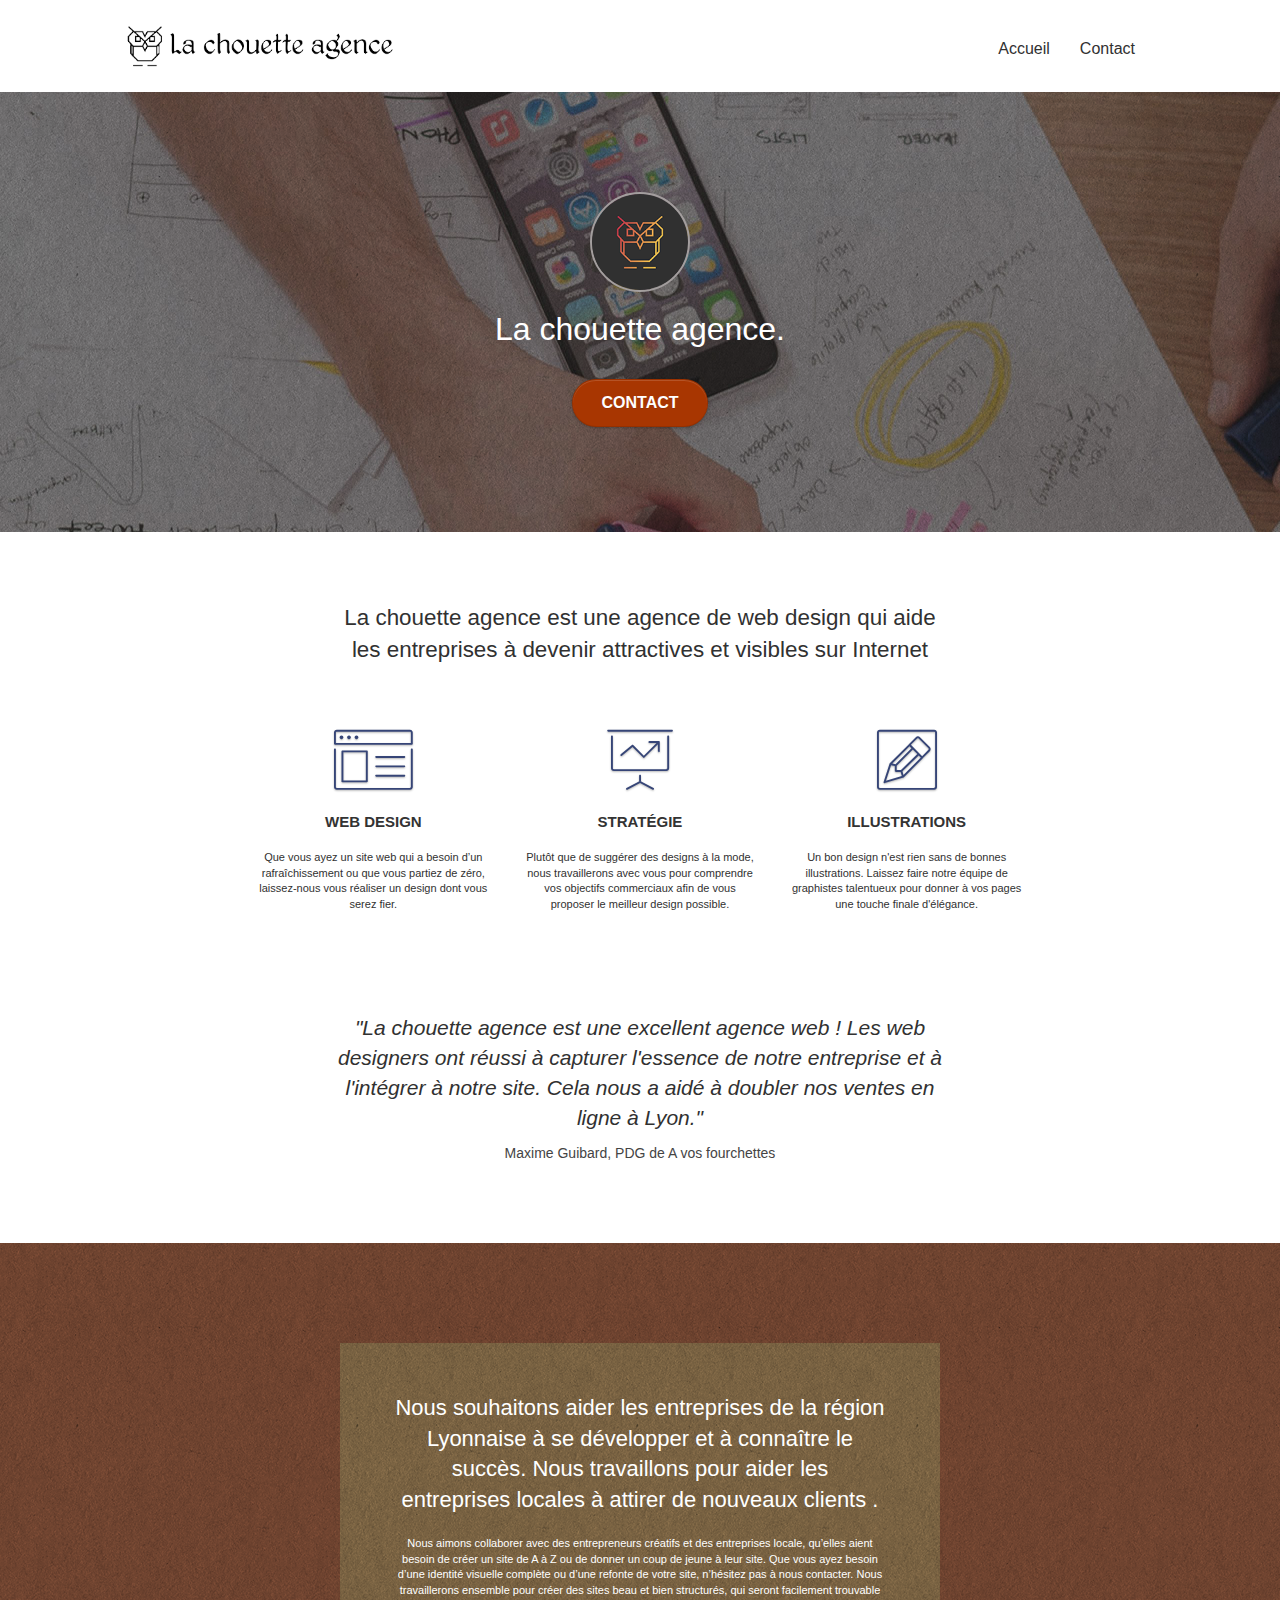
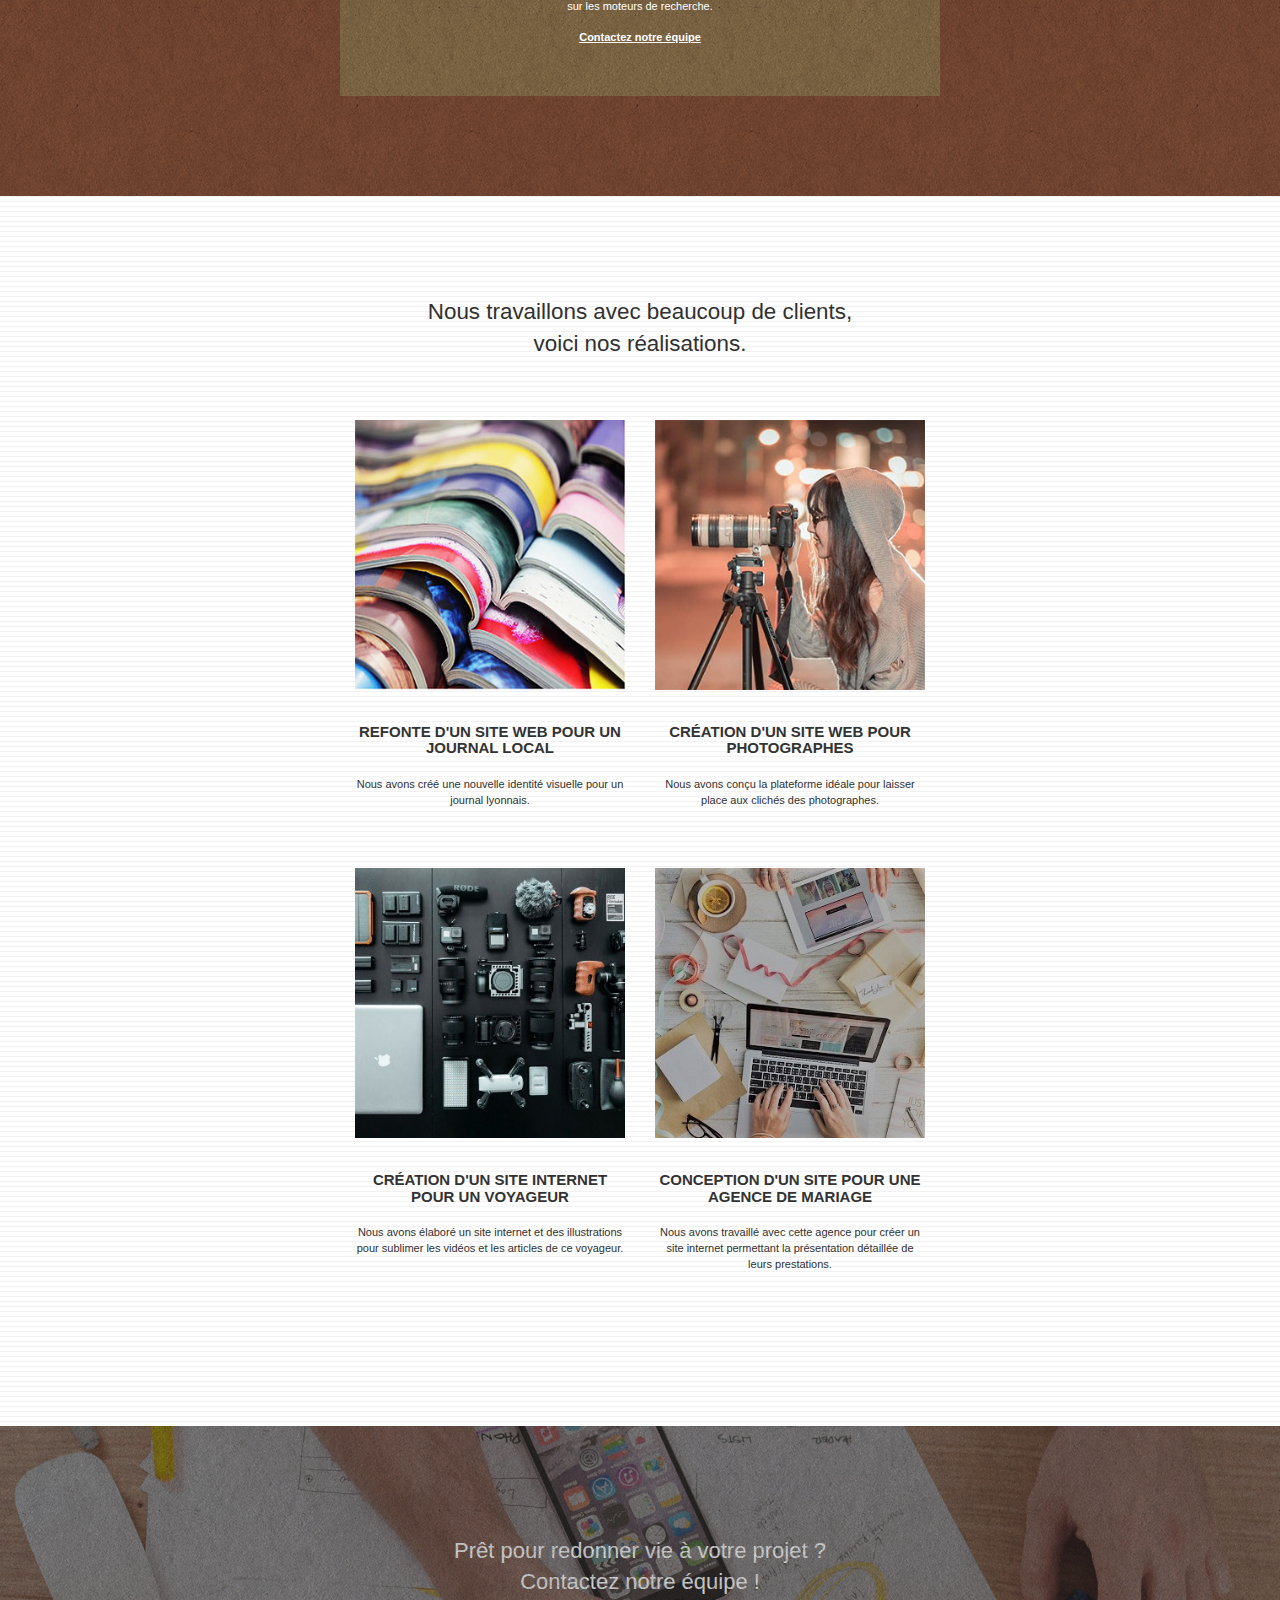
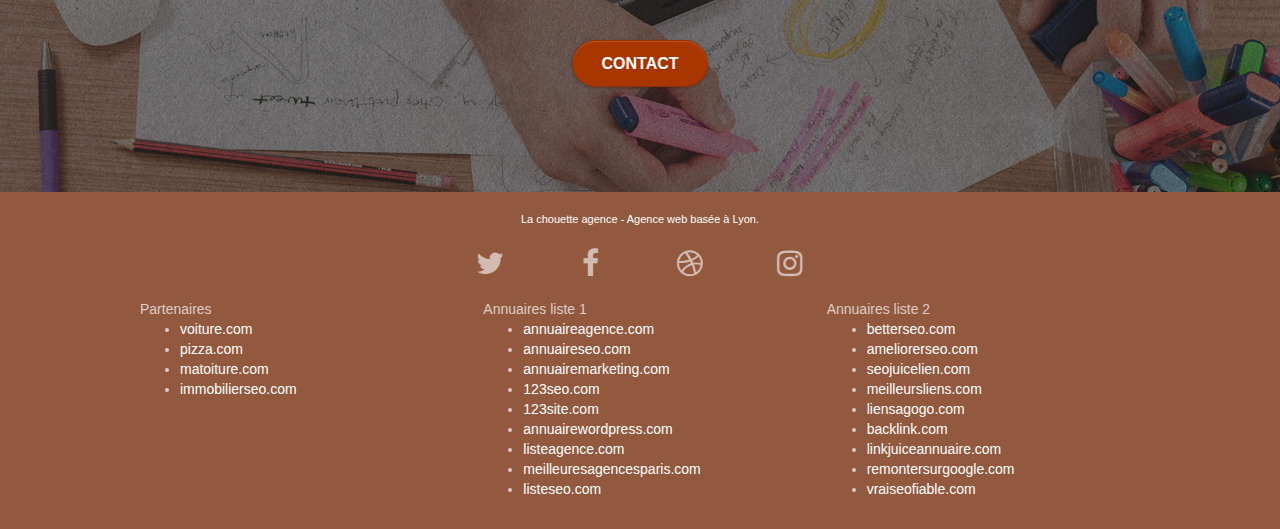
==== index.html @ 43c18632 "modif w3c css" ====
<!doctype html>
<html lang="fr">

<head>
    <meta charset="utf-8">
    <meta name="keywords" content="webdesign Lyon, conception graphique, developpement web, agence web lyon, webdesigner ">
    <meta name="description" content="Bienvenue sur le site de la chouette agence, Entreprise de webdesign basée sur Lyon">
    <meta name="viewport" content="width=device-width, initial-scale=1.0, viewport-fit=cover">
    <meta name="robots" content="index,follow">
    <link rel="shortcut icon" type="image/png" href="favicon.jpg">

    <link rel="stylesheet" type="text/css" href="./css/bootstrap.css">
    <link rel="stylesheet" type="text/css" href="style.css">
    <link rel="stylesheet" type="text/css" href="./css/font-awesome.css">
    <link rel="stylesheet" type="text/css" href="./css/et-line.css">


    <script async src="./js/jquery-2.1.0.min.js"></script>
    <script async src="./js/bootstrap.min.js"></script>
    <script async src="./js/blocs.min.js"></script>
    <script async src="./js/jquery.touchSwipe.min.js" defer></script>
    <script async src="./js/gmaps.min.js"></script>

    <title>La chouette agence</title>


    <!-- Analytics -->

    <!-- Analytics END -->

</head>

<body class="page-container">
    <!-- Principal conteneur -->
    <!-- Header -->
    <header class="bloc bgc-white l-bloc" id="bloc-0">
        <div class="container bloc-sm">
            <nav class="navbar row">
                <div class="navbar-header">
                    <a class="navbar-brand" href="index.html" title="Accueil"><img src="img/la-chouette-agence.png" alt="logo chouette agence web design lyon" /></a>
                    <button id="nav-toggle" type="button" class="ui-navbar-toggle navbar-toggle" data-toggle="collapse" data-target="#navbar-1">
                     <span class="sr-only">Toggle navigation</span>
                     <span class="icon-bar"></span>
                     <span class="icon-bar"></span>
                     <span class="icon-bar"></span>
				    </button>
                </div>
                <div class="collapse navbar-collapse navbar-1 special-dropdown-nav" id="navbar-1">
                    <ul class="site-navigation nav navbar-nav">
                        <li class="nav-item active">
                            <a class="nav-link" href="index.html" title="Accueil">Accueil</a>
                        </li>
                        <li class="nav-item">
                            <a class="nav-link" href="contact.html" title="Contact">Contact</a>
                        </li>
                    </ul>
                </div>
            </nav>
        </div>
    </header>
    <!-- header END -->

    <!-- Section-1-presentation -->
    <section class="bloc bgc-dark-slate-blue bg-banniere d-bloc bg-t-edge bloc-bg-texture texture-paper b-parallax" id="bloc-1-hero">
        <div class="container bloc-lg">
            <div class="row tight-width-whitespace">
                <div class="col-sm-12">
                    <img src="img/logo.png" class="center-block image-resize-mode logo" alt="logo chouette agence web design" />
                    <h1 class="text-center hero-bloc-text tc-white ">
                        La chouette agence.
                    </h1>
                    <div class="text-center">
                        <a href="contact.html" title="Contact" class="btn btn-lg btn-clean btn-rd cta-hero btn-atomic-tangerine" id="cta-hero">Contact</a>
                    </div>
                </div>
            </div>
        </div>
    </section>
    <!-- Section-1-presentation END -->

    <!-- Section-2-services -->
    <section class="bloc bgc-white l-bloc" id="bloc-2-services">
        <div class="container bloc-md">
            <div class="row">
                <div class="col-sm-12 text-center">
                    <p class="section_2_text_1">
                        La chouette agence est une agence de web design qui aide les entreprises à devenir attractives et visibles sur Internet
                    </p>
                </div>
            </div>
            <div class="row voffset-lg med-width-whitespace">
                <div class="col-sm-4">
                    <div class="text-center">
                        <span class="et-icon-browser sm-shadow icon-dark-slate-blue icons icon-lg"></span>
                    </div>
                    <h3 class="mg-md text-center">
                        Web design
                    </h3>
                    <p class="text-center ">
                        Que vous ayez un site web qui a besoin d&rsquo;un rafraîchissement ou que vous partiez de zéro, laissez-nous vous réaliser un design dont vous serez fier.
                    </p>
                </div>
                <div class="col-sm-4">
                    <div class="text-center">
                        <span class="et-icon-presentation sm-shadow icon-dark-slate-blue icons icon-lg"></span>
                    </div>
                    <h3 class="mg-md text-center">
                        Stratégie
                    </h3>
                    <p class="text-center ">
                        Plutôt que de suggérer des designs à la mode, nous travaillerons avec vous pour comprendre vos objectifs commerciaux afin de vous proposer le meilleur design possible.
                    </p>
                </div>
                <div class="col-sm-4">
                    <div class="text-center">
                        <span class="et-icon-edit sm-shadow icon-dark-slate-blue icons icon-lg"></span>
                    </div>
                    <h3 class="mg-md text-center">
                        Illustrations
                    </h3>
                    <p class="text-center ">
                        Un bon design n'est rien sans de bonnes illustrations. Laissez faire notre équipe de graphistes talentueux pour donner à vos pages une touche finale d'élégance.
                    </p>
                </div>
            </div>
            <div class="row voffset-lg voffset">
                <div class="col-xs-12 col-md-8 col-md-offset-2 text-center">
                    <blockquote>
                        <p class="citation">"La chouette agence est une excellent agence web ! Les web designers ont réussi à capturer l'essence de notre entreprise et à l'intégrer à notre site. Cela nous a aidé à doubler nos ventes en ligne à Lyon."</p>
                        <footer class="citation_reference">Maxime Guibard, PDG de A vos fourchettes</footer>
                    </blockquote>

                </div>
            </div>
        </div>
    </section>
    <!-- Section-2-services END -->

    <!-- Section-3-what-i-do -->
    <section class="bloc tc-white bgc-atomic-tangerine bg-presentation d-bloc bloc-bg-texture texture-paper b-parallax" id="bloc-3-what-i-do">
        <div class="container bloc-lg">
            <div class="row tight-width-whitespace black-background">
                <div class="col-sm-12">
                    <h2 class="mg-md text-center tc-white">
                        Nous souhaitons aider les entreprises de la région Lyonnaise à se développer et à connaître le succès. Nous travaillons pour aider les entreprises locales à attirer de nouveaux clients .<br>
                    </h2>
                    <p class="text-center white">
                        Nous aimons collaborer avec des entrepreneurs créatifs et des entreprises locale, qu’elles aient besoin de créer un site de A à Z ou de donner un coup de jeune à leur site. Que vous ayez besoin d’une identité visuelle complète ou d’une refonte de votre
                        site, n’hésitez pas à nous contacter. Nous travaillerons ensemble pour créer des sites beau et bien structurés, qui seront facilement trouvable sur les moteurs de recherche. <br><br>
                        <a class="ltc-white bold-link" href="contact.html" title="Contactez-nous">Contactez notre équipe</a>
                    </p>
                </div>
            </div>
        </div>
    </section>
    <!-- Section-3-what-i-do END -->

    <!-- section-4-portfolio -->
    <section class="bloc bgc-white bg-lines-h2-bg bg-repeat l-bloc" id="bloc-4-portfolio">
        <div class="container bloc-lg">
            <div class="row">
                <div class="col-sm-12 text-center">
                    <p class="title_portfolio">Nous travaillons avec beaucoup de clients,<br> voici nos réalisations.</p>
                </div>
            </div>
            <div class="row tight-width-whitespace portfolio-row">
                <div class="col-sm-6">
                    <a href="index.html" title="Refonte d'un site web" data-lightbox="img/1-optimized.jpg" data-gallery-id="gallery-1" data-caption="Refonte d'un site web pour un journal local" data-frame="snapshot-lb"><img src="img/1-optimized.jpg" class="img-responsive portfolio-thumb" alt="Refonte d'un site web" /></a>
                    <h3 class="mg-md text-center">
                        Refonte d'un site web pour un journal local
                    </h3>
                    <p class="text-center">
                        Nous avons créé une nouvelle identité visuelle pour un journal lyonnais.
                    </p>
                </div>
                <div class="col-sm-6">
                    <a href="index.html" title="Création d'un site web pour photographes" data-lightbox="img/2-optimized.jpg" data-gallery-id="gallery-1" data-caption="Création d'un site web pour photographes" data-frame="snapshot-lb"><img src="img/2-optimized.jpg" class="img-responsive portfolio-thumb" alt="Création d'un site web pour photographes" /></a>
                    <h3 class="mg-md text-center">
                        Création d'un site web pour photographes
                    </h3>
                    <p class="text-center">
                        Nous avons conçu la plateforme idéale pour laisser place aux clichés des photographes.
                    </p>
                </div>
            </div>
            <div class="row tight-width-whitespace portfolio-row">
                <div class="col-sm-6">
                    <a href="index.html" title="Création d'un site web pour voyageurs" data-lightbox="img/3-optimized.jpg" data-gallery-id="gallery-1" data-caption="Création d'un site internet pour un voyageur" data-frame="snapshot-lb"><img src="img/3-optimized.jpg" class="img-responsive portfolio-thumb" alt="Création d'un site web pour voyageur" /></a>
                    <h3 class="mg-md text-center">
                        Création d'un site internet pour un voyageur
                    </h3>
                    <p class="text-center">
                        Nous avons élaboré un site internet et des illustrations pour sublimer les vidéos et les articles de ce voyageur.
                    </p>
                </div>
                <div class="col-sm-6">
                    <a href="index.html" title="Conception d'un site pour une agence de mariage" data-lightbox="img/4-optimized.jpg" data-gallery-id="gallery-1" data-caption="Conception d'un site pour une agence de mariage" data-frame="snapshot-lb"><img src="img/4-optimized.jpg" class="img-responsive portfolio-thumb" alt="Création d'un site web pour agence de mariage" /></a>
                    <h3 class="mg-md text-center">
                        Conception d'un site pour une agence de mariage
                    </h3>
                    <p class="text-center">
                        Nous avons travaillé avec cette agence pour créer un site internet permettant la présentation détaillée de leurs prestations.
                    </p>
                </div>
            </div>
        </div>
    </section>
    <!-- section-4-portfolio END -->

    <!-- Section-5-cta -->
    <section class="bloc bgc-dark-slate-blue bg-banniere d-bloc bloc-bg-texture texture-paper" id="bloc-5-cta">
        <div class="container bloc-lg">
            <div class="row">
                <h2 class="mg-md text-center" id="bottom_text">
                    Prêt pour redonner vie à votre projet ?<br>Contactez notre équipe !
                </h2>
                <div class="col-sm-12 text-center">
                    <a href="contact.html" class="btn btn-atomic-tangerine btn-clean btn-rd btn-lg cta-hero">Contact</a>
                </div>
            </div>
        </div>
    </section>
    <!-- Section-5-cta END -->

    <!-- Footer - bloc-8 -->
    <footer class="bloc bgc-atomic-tangerine d-bloc" id="bloc-8">
        <div class="container bloc-sm">
            <div class="row">
                <div class="col-sm-12">
                    <p class="text-center white">
                        La chouette agence - Agence web basée à Lyon.<br>
                    </p>
                    <div class="row row-no-gutters social social_logo">
                        <div class="col-sm-3">
                            <div class="text-center">
                                <a class="social" href="twitter.fr"><span class="fa fa-twitter icon-md"></span><span class="footer__link--hidden">Twitter link</span></a>
                            </div>
                        </div>
                        <div class="col-sm-3">
                            <div class="text-center">
                                <a class="social" href="facebook.fr"><span class="fa fa-facebook icon-md"></span><span class="footer__link--hidden">Facebook link</span></a>
                            </div>
                        </div>
                        <div class="col-sm-3">
                            <div class="text-center">
                                <a class="social" href="dribbble.fr"><span class="fa fa-dribbble icon-md"></span><span class="footer__link--hidden">Dribbble link</span></a>
                            </div>
                        </div>
                        <div class="col-sm-3">
                            <div class="text-center">
                                <a class="social" href="instagram.fr"><span class="fa fa-instagram icon-md"></span><span class="footer__link--hidden">Instagram link</span></a>
                            </div>
                        </div>
                    </div>
                    <div class="row">
                        <div class="col-sm-4">
                            Partenaires
                            <ul>
                                <li><a href="voiture.com" class="white" title="voiture.com">voiture.com</a></li>
                                <li><a href="pizza.com" class="white" title="pizza.com">pizza.com</a></li>
                                <li><a href="matoiture.com" class="white" title="matoiture.com">matoiture.com</a></li>
                                <li><a href="immobilierseo.com" class="white" title="immobilierseo.com">immobilierseo.com</a></li>
                            </ul>
                        </div>
                        <div class="col-sm-4">
                            Annuaires liste 1
                            <ul>
                                <li><a href="annuaireagence.com" class="white" title="annuaireagence.com">annuaireagence.com</a></li>
                                <li><a href="annuaireseo.com" class="white" title="annuaireseo.com">annuaireseo.com</a></li>
                                <li><a href="annuairemarketing.com" class="white" title="annuairemarketing.com">annuairemarketing.com</a></li>
                                <li><a href="123seoture.com" class="white" title="123seoture.com">123seo.com</a></li>
                                <li><a href="123site.com" class="white" title="123site.com">123site.com</a></li>
                                <li><a href="annuairewordpress.com" class="white" title="annuairewordpress.com">annuairewordpress.com</a></li>
                                <li><a href="listeagence.com" class="white" title="listeagence.com">listeagence.com</a></li>
                                <li><a href="meilleuresagencesparis.com" class="white" title="meilleuresagencesparis.com">meilleuresagencesparis.com</a></li>
                                <li><a href="listeseo.com" class="white" title="listeseo.com">listeseo.com</a></li>
                            </ul>
                        </div>
                        <div class="col-sm-4">
                            Annuaires liste 2
                            <ul>
                                <li><a href="betterseo.com" class="white" title="betterseo.com">betterseo.com</a></li>
                                <li><a href="ameliorerseo.com" class="white" title="ameliorerseo.com">ameliorerseo.com</a></li>
                                <li><a href="seojuicelien.com" class="white" title="seojuicelien.com">seojuicelien.com</a></li>
                                <li><a href="meilleursliens.com" class="white" title="meilleursliens.com">meilleursliens.com</a></li>
                                <li><a href="liensagogo.com" class="white" title="lienagogo.com">liensagogo.com</a></li>
                                <li><a href="backlink.com" class="white" title="backlink.com">backlink.com</a></li>
                                <li><a href="linkjuiceannuaire.com" class="white" title="linkjuiceannuaire.com">linkjuiceannuaire.com</a></li>
                                <li><a href="remontersurgoogle.com" class="white" title="remontersurgoogle.com">remontersurgoogle.com</a></li>
                                <li><a href="vraiseofiable.com" class="white" title="vraiseofiable.com">vraiseofiable.com</a></li>
                            </ul>
                        </div>
                    </div>
                </div>
            </div>
        </div>
    </footer>
    <!-- Footer - bloc-8 END -->


    <!-- Principal conteneur END -->


</body>

</html>
---- style.css ----
body {
    margin: 0;
    padding: 0;
    background: #FFF;
    overflow-x: hidden;
    -webkit-font-smoothing: antialiased;
    -moz-osx-font-smoothing: grayscale;
}

a,
button {
    transition: all .3s ease-in-out;
    outline: none!important;
}

a:hover {
    text-decoration: none;
    cursor: pointer;
}

#page-loading-blocs-notifaction {
    position: fixed;
    top: 0;
    bottom: 0;
    width: 100%;
    z-index: 100000;
    background: #FFFFFF url("img/pageload-spinner.gif") no-repeat center center;
}

.bloc {
    width: 100%;
    clear: both;
    background: 50% 50% no-repeat;
    padding: 0 50px;
    -webkit-background-size: cover;
    -moz-background-size: cover;
    -o-background-size: cover;
    background-size: cover;
    position: relative;
}

.bloc .container {
    padding-left: 0;
    padding-right: 0;
}

.bloc-lg {
    padding: 100px 50px;
}

.bloc-md {
    padding: 50px;
}

.bloc-sm {
    padding: 20px 50px;
}

.bg-center,
.bg-l-edge,
.bg-r-edge,
.bg-t-edge,
.bg-b-edge,
.bg-tl-edge,
.bg-bl-edge,
.bg-tr-edge,
.bg-br-edge,
.bg-repeat {
    -webkit-background-size: auto!important;
    -moz-background-size: auto!important;
    -o-background-size: auto!important;
    background-size: auto!important;
}

.bg-repeat {
    background: repeat;
}

.bg-t-edge {
    background: top no-repeat;
}

.bloc-bg-texture::before {
    content: "";
    background-size: 2px 2px;
    position: absolute;
    top: 0;
    bottom: 0;
    left: 0;
    right: 0;
}

.texture-paper::before {
    background: url("img/texture-paper.png");
    background-size: 280px 280px;
}

.b-parallax {
    background-attachment: fixed;
}

.d-bloc {
    color: rgba(255, 255, 255, .7);
}

.d-bloc button:hover {
    color: rgba(255, 255, 255, .9);
}

.d-bloc .icon-round,
.d-bloc .icon-square,
.d-bloc .icon-rounded,
.d-bloc .icon-semi-rounded-a,
.d-bloc .icon-semi-rounded-b {
    border-color: rgba(255, 255, 255, .9);
}

.d-bloc .divider-h span {
    border-color: rgba(255, 255, 255, .2);
}

.d-bloc .a-btn,
.d-bloc .navbar a,
.d-bloc .navbar-brand,
.d-bloc a .icon-sm,
.d-bloc a .icon-md,
.d-bloc a .icon-lg,
.d-bloc a .icon-xl,
.d-bloc h1 a,
.d-bloc h2 a,
.d-bloc h3 a,
.d-bloc h4 a,
.d-bloc h5 a,
.d-bloc h6 a,
.d-bloc p a {
    color: rgba(255, 255, 255, .6);
}

.d-bloc .a-btn:hover,
.d-bloc .navbar a:hover,
.d-bloc .navbar-brand:hover,
.d-bloc a:hover .icon-sm,
.d-bloc a:hover .icon-md,
.d-bloc a:hover .icon-lg,
.d-bloc a:hover .icon-xl,
.d-bloc h1 a:hover,
.d-bloc h2 a:hover,
.d-bloc h3 a:hover,
.d-bloc h4 a:hover,
.d-bloc h5 a:hover,
.d-bloc h6 a:hover,
.d-bloc p a:hover {
    color: rgba(255, 255, 255, 1);
}

.d-bloc .navbar-toggle .icon-bar {
    background: rgba(255, 255, 255, 1);
}

.d-bloc .btn-wire,
.d-bloc .btn-wire:hover {
    color: rgba(255, 255, 255, 1);
    border-color: rgba(255, 255, 255, 1);
}

.d-bloc .panel {
    color: rgba(0, 0, 0, .5);
}

.d-bloc .panel button:hover {
    color: rgba(0, 0, 0, .7);
}

.d-bloc .panel icon {
    border-color: rgba(0, 0, 0, .7);
}

.d-bloc .panel .divider-h span {
    border-color: rgba(0, 0, 0, .1);
}

.d-bloc .panel .a-btn {
    color: rgba(0, 0, 0, .6);
}

.d-bloc .panel .a-btn:hover {
    color: rgba(0, 0, 0, 1);
}

.d-bloc .panel .btn-wire,
.d-bloc .panel .btn-wire:hover {
    color: rgba(0, 0, 0, .7);
    border-color: rgba(0, 0, 0, .3);
}

.d-bloc .panel,
.l-bloc {
    color: rgba(0, 0, 0, .5);
}

.d-bloc .panel button:hover,
.l-bloc button:hover {
    color: rgba(0, 0, 0, .7);
}

.l-bloc .icon-round,
.l-bloc .icon-square,
.l-bloc .icon-rounded,
.l-bloc .icon-semi-rounded-a,
.l-bloc .icon-semi-rounded-b {
    border-color: rgba(0, 0, 0, .7);
}

.d-bloc .panel .divider-h span,
.l-bloc .divider-h span {
    border-color: rgba(0, 0, 0, .1);
}

.d-bloc .panel .a-btn,
.l-bloc .a-btn,
.l-bloc .navbar a,
.l-bloc .navbar-brand,
.l-bloc a .icon-sm,
.l-bloc a .icon-md,
.l-bloc a .icon-lg,
.l-bloc a .icon-xl,
.l-bloc h1 a,
.l-bloc h2 a,
.l-bloc h3 a,
.l-bloc h4 a,
.l-bloc h5 a,
.l-bloc h6 a,
.l-bloc p a {
    color: rgba(0, 0, 0, .6);
}

.d-bloc .panel .a-btn:hover,
.l-bloc .a-btn:hover,
.l-bloc .navbar a:hover,
.l-bloc .navbar-brand:hover,
.l-bloc a:hover .icon-sm,
.l-bloc a:hover .icon-md,
.l-bloc a:hover .icon-lg,
.l-bloc a:hover .icon-xl,
.l-bloc h1 a:hover,
.l-bloc h2 a:hover,
.l-bloc h3 a:hover,
.l-bloc h4 a:hover,
.l-bloc h5 a:hover,
.l-bloc h6 a:hover,
.l-bloc p a:hover {
    color: rgba(0, 0, 0, 1);
}

.l-bloc .navbar-toggle .icon-bar {
    color: rgba(0, 0, 0, .6);
}

.d-bloc .panel .btn-wire,
.d-bloc .panel .btn-wire:hover,
.l-bloc .btn-wire,
.l-bloc .btn-wire:hover {
    color: rgba(0, 0, 0, .7);
    border-color: rgba(0, 0, 0, .3);
}

.voffset {
    margin-top: 30px;
}

.voffset-lg {
    margin-top: 80px;
}

.row-no-gutters {
    margin-right: 0;
    margin-left: 0;
}

.row.row-no-gutters>[class^="col-"],
.row.row-no-gutters>[class*=" col-"] {
    padding-right: 0;
    padding-left: 0;
}

#bloc-1-hero h1 {
    font-size: 32px;
}

.navbar {
    margin-bottom: 0;
    z-index: 1;
}

.navbar-brand {
    height: auto;
    padding: 0;
    font-size: 25px;
    font-weight: normal;
    font-weight: 600;
    line-height: 44px;
}

.navbar-brand img {
    max-height: 200px;
    margin: 0 5px 0 0;
    display: inline;
}

.navbar-brand img[src$=svg] {
    min-width: 100px;
}

.nav-center .navbar-brand img {
    margin: 0;
}

.navbar .nav {
    padding-top: 2px;
    margin-right: -16px;
    float: right;
    z-index: 1;
}

.nav>li {
    float: left;
    margin-top: 4px;
    font-size: 16px;
}

.navbar-nav .open .dropdown-menu>li>a {
    text-align: inherit;
}

.nav>li a:hover,
.nav>li a:focus {
    background: transparent;
}

.navbar-toggle {
    margin: 10px 10px 0 0;
    border: 0px;
}

.navbar-toggle:hover {
    background: transparent!important;
}

.navbar-toggle .icon-bar {
    background-color: rgba(0, 0, 0, .5);
    width: 26px;
}

.nav-invert .navbar .nav {
    float: left;
}

.nav-invert .navbar-header,
.nav-invert .navbar-brand {
    float: right;
    position: relative;
    z-index: 2;
}

@media (min-width: 768px) {
    .site-navigation {
        position: absolute;
        top: 50%;
        right: 20px;
        transform: translate(0, -50%);
        -webkit-transform: translateY(-50%);
    }
    .nav>li .dropdown-menu a,
    .nav>li .dropdown-menu a:hover {
        color: #484848;
    }
    .nav-invert .site-navigation {
        left: 0;
        right: 0;
    }
    .nav-center {
        text-align: center;
    }
    .nav-center .navbar-header {
        width: 100%;
    }
    .nav-center .navbar-header,
    .nav-center .navbar-brand,
    .nav-center .nav>li {
        float: none;
        display: inline-block;
    }
    .nav-center .site-navigation {
        position: relative;
        width: 100%;
        right: 0;
        margin-right: 0px;
        margin-top: 20px;
    }
    .nav-center.mini-nav .navbar-toggle {
        float: none;
        margin: 10px auto 0;
    }
}

.nav>li>.dropdown a {
    background: none!important;
    display: block;
    padding: 14px 15px;
}

nav .caret {
    margin: 0 5px;
}

.dropdown-menu .dropdown-menu {
    top: -8px;
    left: 100%;
}

.dropdown-menu .dropmenu-flow-right {
    top: 100%;
    left: 0;
    margin-left: -1px;
    border-top-left-radius: 0;
    border-top-right-radius: 0;
}

.dropdown-menu .dropdown span {
    border: 4px solid black;
    border-top-color: transparent;
    border-right-color: transparent;
    border-bottom-color: transparent;
    margin: 6px -5px 0 0!important;
    float: right;
}

.mg-md {
    margin-top: 10px;
    margin-bottom: 20px;
}

.mg-lg {
    margin-top: 10px;
    margin-bottom: 40px;
}

.btn {
    margin: 0 5px 5px 0;
}

.btn.pull-right {
    margin: 0 0 5px 5px;
}

.btn-d,
.btn-d:hover,
.btn-d:focus {
    color: #FFF;
    background: rgba(0, 0, 0, .3);
}

button {
    outline: none!important;
}

.btn-rd {
    border-radius: 40px;
}

.btn-clean {
    border: 1px solid rgba(0, 0, 0, .08);
    border-bottom-color: rgba(0, 0, 0, .1);
    text-shadow: 0 1px 0 rgba(0, 0, 1, .1);
    box-shadow: 0 1px 3px rgba(0, 0, 1, .25), inset 0 1px 0 0 rgba(255, 255, 255, .15);
}

.icon-md {
    font-size: 30px!important;
}

.icon-lg {
    font-size: 60px!important;
}

.sm-shadow {
    text-shadow: 0 1px 2px rgba(0, 0, 0, .3);
}

.panel-sq,
.panel-sq .panel-heading,
.panel-sq .panel-footer {
    border-radius: 0;
}

.panel-rd {
    border-radius: 30px;
}

.panel-rd .panel-heading {
    border-radius: 29px 29px 0 0;
}

.panel-rd .panel-footer {
    border-radius: 0 0 29px 29px;
}

.form-control {
    border-color: rgba(0, 0, 0, .1);
    box-shadow: none;
}

.scrollToTop {
    width: 40px;
    height: 40px;
    position: fixed;
    bottom: 20px;
    right: 20px;
    opacity: 0;
    z-index: 500;
    transition: all .3s ease-in-out;
}

.scrollToTop span {
    margin-top: 6px;
}

.showScrollTop {
    font-size: 14px;
    opacity: 1;
}

a[data-lightbox] {
    position: relative;
    display: flex;
    justify-content: center;
    align-items: center;
    text-align: center;
}

a[data-lightbox]:hover::before {
    content: "+";
    font-family: "HelveticaNeue-Light", "Helvetica Neue Light", "Helvetica Neue", Helvetica, Arial;
    font-size: 32px;
    width: 50px;
    height: 50px;
    margin-left: -25px;
    border-radius: 50%;
    background: rgba(0, 0, 0, .6);
    color: #FFF;
    font-weight: 100;
    z-index: 1;
    position: absolute;
    top: 50%;
    transform: translateY(-50%);
    -webkit-transform: translateY(-50%);
}

a[data-lightbox]:hover img {
    opacity: 0.6;
    -webkit-animation-fill-mode: none;
    animation-fill-mode: none;
}

#lightbox-modal {
    display: flex;
    align-items: center;
}

#lightbox-modal .modal-dialog {
    width: 90%;
    max-width: 900px;
    margin: 0 auto 0;
}

#lightbox-modal .modal-dialog img {
    max-height: 90vh;
    margin: 0 auto;
}

.lightbox-caption {
    padding: 20px;
    color: #FFF;
    background: rgba(0, 0, 0, .5);
    position: absolute;
    left: 15px;
    right: 15px;
    bottom: 5px;
}

.close-lightbox {
    color: #FFF;
    font-size: 30px;
    position: absolute;
    top: 20px;
    right: 20px;
    z-index: 20;
    background: rgba(0, 0, 0, .5);
    border: none;
    line-height: 30px;
    padding: 0 9px 5px;
    opacity: 0.3;
}

.close-lightbox:hover,
.next-lightbox:hover,
.prev-lightbox:hover {
    opacity: 1.0;
    color: #FFF;
}

.next-lightbox,
.prev-lightbox {
    font-size: 20px;
    color: rgba(255, 255, 255, .9);
    background: rgba(0, 0, 0, .5);
    transition: all .2s ease-in-out;
    position: absolute;
    top: 45%;
    z-index: 1;
    opacity: 0.4;
}

.next-lightbox {
    padding: 6px 8px 1px 13px;
    right: 25px;
}

.prev-lightbox {
    padding: 6px 13px 1px 10px;
    left: 25px;
}

.snapshot-lb .modal-body {
    padding-bottom: 45px;
}

.snapshot-lb .lightbox-caption {
    padding: 0;
    color: rgba(0, 0, 0, .5);
    background: none;
}

h1,
h2,
h3,
h4,
h5,
h6,
p,
label,
.btn,
a {
    font-family: "helvetica";
    font-weight: 400;
    color: #313131!important;
}

.container {
    max-width: 1000px;
}

.hero-bloc-text {
    font-size: 38px;
}

.hero-bloc-text-sub {
    font-size: 36px;
}

.statement-bloc-text {
    line-height: 26px;
    font-style: italic;
    font-size: 20px;
    text-align: center;
    font-weight: lighter;
    max-width: 520px;
    margin: auto auto auto auto;
}

p {
    font-size: 11px;
}

.tight-width-whitespace {
    max-width: 600px;
    margin: auto auto auto auto;
}

.h1 {
    font-size: 20px;
    font-family: "Open Sans";
}

.cta-hero {
    margin-top: 22px;
    margin-right: 0;
    /*SEO Add*/
    color: #FFFFFF!important;
    text-transform: uppercase;
    padding: 12px 28px 12px 28px;
    font-size: 16px;
    font-weight: 700;
}

.social {
    max-width: 400px;
    margin: auto auto auto auto;
}

h2 {
    font-size: 22px;
    line-height: 1.4em;
}

h3 {
    font-size: 15px;
    text-transform: uppercase;
    font-weight: 700;
    color: #333333!important;
}

.med-width-whitespace {
    max-width: 800px;
    margin: auto auto auto auto;
    box-shadow: 0px 0px 0px #000000;
}

h1 {
    color: #333333!important;
}

h4 {
    color: #333333!important;
}

.icons {
    margin-bottom: 14px;
    margin-top: 24px;
}

.white {
    color: #FFFFFF!important;
}

.portfolio-thumb {
    margin-bottom: 24px;
}

.portfolio-row {
    margin-bottom: 44px;
    margin-top: 50px;
}

.avatar {
    box-shadow: 0px 4px 9px rgba(0, 0, 0, 0.3);
}

.black-background {
    background-color: rgba(165, 147, 99, 0.7);
    padding: 40px 40px 40px 40px;
}

.bold-link {
    font-weight: 900;
    text-decoration: underline!important;
}

.bgc-white {
    background-color: #FFFFFF;
}

.bgc-dark-slate-blue {
    background-color: #364577;
}

.bgc-atomic-tangerine {
    background-color: rgb(146, 89, 63);
}

.tc-white {
    color: #FFFFFF!important;
}

.btn-atomic-tangerine {
    background: #a83601;
    color: #FFFFFF!important;
}

.btn-atomic-tangerine:hover {
    background: #581c00!important;
    color: #FFFFFF!important;
}

.ltc-white {
    color: #FFFFFF!important;
}

.ltc-white:hover {
    color: #cccccc!important;
}

.ltc-atomic-tangerine {
    color: #F3976C!important;
}

.ltc-atomic-tangerine:hover {
    color: #9b6044!important;
}

.icon-dark-slate-blue {
    color: #364577!important;
    border-color: #364577!important;
}

.bg-dots-bg {
    background-image: url("img/dots-bg.png");
}

.bg-lines-h2-bg {
    background-image: url("img/lines-h2-bg.png");
}

.bg-banniere {
    background-image: url("img/la-chouette-agence-banniere-optimized.jpg");
}

.bg-presentation {
    background-image: url("img/image-de-presentation-optimized.jpg");
}

@media (max-width: 1024px) {
    .bloc {
        padding-left: 20px;
        padding-right: 20px;
    }
    .bloc.full-width-bloc,
    .bloc-tile-2.full-width-bloc .container,
    .bloc-tile-3.full-width-bloc .container,
    .bloc-tile-4.full-width-bloc .container {
        padding-left: 0;
        padding-right: 0;
    }
}

@media (max-width: 992px) and (min-width: 768px) {
    .navbar .nav {
        max-width: 80%
    }
    .nav-center.navbar .nav {
        max-width: 100%
    }
}

@media only screen and (min-device-width: 768px) and (max-device-width: 1024px) and (orientation: landscape) {
    .b-parallax {
        background-attachment: scroll;
    }
}

@media only screen and (min-device-width: 1024px) and (max-device-width: 1366px) and (-webkit-min-device-pixel-ratio: 1.5) {
    .b-parallax {
        background-attachment: scroll;
    }
}

@media (max-width: 991px) {
    .container {
        width: 100%;
    }
    .b-parallax {
        background-attachment: scroll;
    }
    .page-container,
    #hero-bloc {
        overflow-x: hidden;
        position: relative;
    }
    .bloc {
        padding-left: constant(safe-area-inset-left);
        padding-right: constant(safe-area-inset-right);
    }
    .bloc-group,
    .bloc-group .bloc {
        display: block;
        width: 100%;
    }
    .bloc-fill-screen .fill-bloc-top-edge,
    .bloc-fill-screen .fill-bloc-bottom-edge {
        padding: 0 20px;
        padding-left: constant(safe-area-inset-left);
        padding-right: constant(safe-area-inset-right);
    }
}

@media (max-width: 767px) {
    .page-container {
        overflow-x: hidden;
        position: relative;
    }
    h1,
    h2,
    h3,
    h4,
    h5,
    h6,
    p,
    #disqus_thread {
        padding-left: 10px!important;
        padding-right: 10px!important;
    }
    .b-parallax {
        background-attachment: scroll;
    }
    .navbar .nav {
        padding-top: 0;
        border-top: 1px solid rgba(0, 0, 0, .2);
        float: none!important;
    }
    .navbar.row {
        margin-left: 0;
        margin-right: 0;
    }
    .site-navigation {
        position: inherit;
        transform: none;
        -webkit-transform: none;
        -ms-transform: none;
    }
    .nav>li {
        margin-top: 0;
        border-bottom: 1px solid rgba(0, 0, 0, .1);
        background: rgba(0, 0, 0, .05);
        text-align: left;
        padding-left: 15px;
        width: 100%;
    }
    .nav>li:hover {
        background: rgba(0, 0, 0, .08);
    }
    .dropdown .dropdown a .caret {
        float: none;
        margin: 5px 0 0 10px!important;
        border: 4px solid black;
        border-bottom-color: transparent;
        border-right-color: transparent;
        border-left-color: transparent;
    }
    #hero-bloc .navbar .nav {
        background: rgba(0, 0, 0, .8);
    }
    #hero-bloc .navbar .nav a {
        color: rgba(255, 255, 255, .6);
    }
    .hero {
        padding: 50px 0;
    }
    .hero-nav {
        left: -1px;
        right: -1px;
    }
    .navbar-collapse {
        padding: 0;
        overflow-x: hidden;
        -webkit-box-shadow: none;
        box-shadow: none;
    }
    .navbar-brand img {
        max-height: 40px;
        width: auto;
    }
    .nav-invert .navbar-header {
        float: none;
        width: 100%;
    }
    .nav-invert .navbar-toggle {
        float: left;
        margin-left: 10px;
    }
    .bloc {
        padding-left: 0;
        padding-right: 0;
    }
    .bloc-xxl,
    .bloc-xl,
    .bloc-lg {
        padding: 40px 0;
    }
    .bloc-sm,
    .bloc-md {
        padding-left: 0;
        padding-right: 0;
    }
    .bloc-tile-2 .container,
    .bloc-tile-3 .container,
    .bloc-tile-4 .container,
    .bloc-fill-screen .fill-bloc-top-edge,
    .bloc-fill-screen .fill-bloc-bottom-edge {
        padding-left: 0;
        padding-right: 0;
    }
    .a-block {
        padding: 0 10px;
    }
    .btn-dwn {
        display: none;
    }
    .voffset {
        margin-top: 5px;
    }
    .voffset-md {
        margin-top: 20px;
    }
    .voffset-lg {
        margin-top: 30px;
    }
    form {
        padding: 5px;
    }
    .close-lightbox {
        display: inline-block;
    }
    .blocsapp-device-iphone5 {
        background-size: 216px 425px;
        padding-top: 60px;
        width: 216px;
        height: 425px;
    }
    .blocsapp-device-iphone5 img {
        width: 180px;
        height: 320px;
    }
}

@media (max-width: 400px) {
    .bloc {
        padding-left: 0;
        padding-right: 0;
    }
}

@media (max-width: 767px) {
    .bloc-mob-center-text {
        text-align: center;
    }
}


/*Style add after SEO Check*/

img {
    height: 100%;
    margin: 0;
}

.keywords {
    color: #cccccc;
    font-size: 1px;
}

.navbar-brand {
    height: 50px;
}

.logo {
    width: 100px;
    height: 100%;
    border: 2px solid rgb(163, 158, 158);
    border-radius: 50%;
}

.section_2_text_1 {
    font-size: 1.6em;
    max-width: 613px;
    margin: auto;
    margin-bottom: 40px;
    margin-top: 20px;
}

blockquote {
    padding: 10px;
    border: none;
}

.citation {
    font-size: 1.2em;
    font-style: italic;
}

.citation_reference::before {
    content: "";
}

.title_portfolio {
    font-size: 1.6em;
}

#bottom_text {
    color: rgb(253, 253, 253) !important;
}

.social_logo {
    margin-top: 20px;
    margin-bottom: 20px;
}

.footer__link--hidden {
    display: none;
}
---- css/et-line.css ----
@font-face {
    font-family: et-line;
    src: url(../fonts/et-line.eot);
    src: url(../fonts/et-line.eot?#iefix) format('embedded-opentype'), url(../fonts/et-line.woff) format('woff'), url(../fonts/et-line.ttf) format('truetype'), url(../fonts/et-line.svg#et-line) format('svg');
    font-weight: 400;
    font-style: normal
}

.et-icon-adjustments,
.et-icon-alarmclock,
.et-icon-anchor,
.et-icon-aperture,
.et-icon-attachment,
.et-icon-bargraph,
.et-icon-basket,
.et-icon-beaker,
.et-icon-bike,
.et-icon-book-open,
.et-icon-briefcase,
.et-icon-browser,
.et-icon-calendar,
.et-icon-camera,
.et-icon-caution,
.et-icon-chat,
.et-icon-circle-compass,
.et-icon-clipboard,
.et-icon-clock,
.et-icon-cloud,
.et-icon-compass,
.et-icon-desktop,
.et-icon-dial,
.et-icon-document,
.et-icon-documents,
.et-icon-download,
.et-icon-dribbble,
.et-icon-edit,
.et-icon-envelope,
.et-icon-expand,
.et-icon-facebook,
.et-icon-flag,
.et-icon-focus,
.et-icon-gears,
.et-icon-genius,
.et-icon-gift,
.et-icon-global,
.et-icon-globe,
.et-icon-googleplus,
.et-icon-grid,
.et-icon-happy,
.et-icon-hazardous,
.et-icon-heart,
.et-icon-hotairballoon,
.et-icon-hourglass,
.et-icon-key,
.et-icon-laptop,
.et-icon-layers,
.et-icon-lifesaver,
.et-icon-lightbulb,
.et-icon-linegraph,
.et-icon-linkedin,
.et-icon-lock,
.et-icon-magnifying-glass,
.et-icon-map,
.et-icon-map-pin,
.et-icon-megaphone,
.et-icon-mic,
.et-icon-mobile,
.et-icon-newspaper,
.et-icon-notebook,
.et-icon-paintbrush,
.et-icon-paperclip,
.et-icon-pencil,
.et-icon-phone,
.et-icon-picture,
.et-icon-pictures,
.et-icon-piechart,
.et-icon-presentation,
.et-icon-pricetags,
.et-icon-printer,
.et-icon-profile-female,
.et-icon-profile-male,
.et-icon-puzzle,
.et-icon-quote,
.et-icon-recycle,
.et-icon-refresh,
.et-icon-ribbon,
.et-icon-rss,
.et-icon-sad,
.et-icon-scissors,
.et-icon-scope,
.et-icon-search,
.et-icon-shield,
.et-icon-speedometer,
.et-icon-strategy,
.et-icon-streetsign,
.et-icon-tablet,
.et-icon-target,
.et-icon-telescope,
.et-icon-toolbox,
.et-icon-tools,
.et-icon-tools-2,
.et-icon-trophy,
.et-icon-tumblr,
.et-icon-twitter,
.et-icon-upload,
.et-icon-video,
.et-icon-wallet,
.et-icon-wine {
    font-family: et-line;
    speak: none;
    font-style: normal;
    font-weight: 400;
    font-variant: normal;
    text-transform: none;
    line-height: 1;
    -webkit-font-smoothing: antialiased;
    -moz-osx-font-smoothing: grayscale;
    display: inline-block
}

.et-icon-mobile:before {
    content: "\e000"
}

.et-icon-laptop:before {
    content: "\e001"
}

.et-icon-desktop:before {
    content: "\e002"
}

.et-icon-tablet:before {
    content: "\e003"
}

.et-icon-phone:before {
    content: "\e004"
}

.et-icon-document:before {
    content: "\e005"
}

.et-icon-documents:before {
    content: "\e006"
}

.et-icon-search:before {
    content: "\e007"
}

.et-icon-clipboard:before {
    content: "\e008"
}

.et-icon-newspaper:before {
    content: "\e009"
}

.et-icon-notebook:before {
    content: "\e00a"
}

.et-icon-book-open:before {
    content: "\e00b"
}

.et-icon-browser:before {
    content: "\e00c"
}

.et-icon-calendar:before {
    content: "\e00d"
}

.et-icon-presentation:before {
    content: "\e00e"
}

.et-icon-picture:before {
    content: "\e00f"
}

.et-icon-pictures:before {
    content: "\e010"
}

.et-icon-video:before {
    content: "\e011"
}

.et-icon-camera:before {
    content: "\e012"
}

.et-icon-printer:before {
    content: "\e013"
}

.et-icon-toolbox:before {
    content: "\e014"
}

.et-icon-briefcase:before {
    content: "\e015"
}

.et-icon-wallet:before {
    content: "\e016"
}

.et-icon-gift:before {
    content: "\e017"
}

.et-icon-bargraph:before {
    content: "\e018"
}

.et-icon-grid:before {
    content: "\e019"
}

.et-icon-expand:before {
    content: "\e01a"
}

.et-icon-focus:before {
    content: "\e01b"
}

.et-icon-edit:before {
    content: "\e01c"
}

.et-icon-adjustments:before {
    content: "\e01d"
}

.et-icon-ribbon:before {
    content: "\e01e"
}

.et-icon-hourglass:before {
    content: "\e01f"
}

.et-icon-lock:before {
    content: "\e020"
}

.et-icon-megaphone:before {
    content: "\e021"
}

.et-icon-shield:before {
    content: "\e022"
}

.et-icon-trophy:before {
    content: "\e023"
}

.et-icon-flag:before {
    content: "\e024"
}

.et-icon-map:before {
    content: "\e025"
}

.et-icon-puzzle:before {
    content: "\e026"
}

.et-icon-basket:before {
    content: "\e027"
}

.et-icon-envelope:before {
    content: "\e028"
}

.et-icon-streetsign:before {
    content: "\e029"
}

.et-icon-telescope:before {
    content: "\e02a"
}

.et-icon-gears:before {
    content: "\e02b"
}

.et-icon-key:before {
    content: "\e02c"
}

.et-icon-paperclip:before {
    content: "\e02d"
}

.et-icon-attachment:before {
    content: "\e02e"
}

.et-icon-pricetags:before {
    content: "\e02f"
}

.et-icon-lightbulb:before {
    content: "\e030"
}

.et-icon-layers:before {
    content: "\e031"
}

.et-icon-pencil:before {
    content: "\e032"
}

.et-icon-tools:before {
    content: "\e033"
}

.et-icon-tools-2:before {
    content: "\e034"
}

.et-icon-scissors:before {
    content: "\e035"
}

.et-icon-paintbrush:before {
    content: "\e036"
}

.et-icon-magnifying-glass:before {
    content: "\e037"
}

.et-icon-circle-compass:before {
    content: "\e038"
}

.et-icon-linegraph:before {
    content: "\e039"
}

.et-icon-mic:before {
    content: "\e03a"
}

.et-icon-strategy:before {
    content: "\e03b"
}

.et-icon-beaker:before {
    content: "\e03c"
}

.et-icon-caution:before {
    content: "\e03d"
}

.et-icon-recycle:before {
    content: "\e03e"
}

.et-icon-anchor:before {
    content: "\e03f"
}

.et-icon-profile-male:before {
    content: "\e040"
}

.et-icon-profile-female:before {
    content: "\e041"
}

.et-icon-bike:before {
    content: "\e042"
}

.et-icon-wine:before {
    content: "\e043"
}

.et-icon-hotairballoon:before {
    content: "\e044"
}

.et-icon-globe:before {
    content: "\e045"
}

.et-icon-genius:before {
    content: "\e046"
}

.et-icon-map-pin:before {
    content: "\e047"
}

.et-icon-dial:before {
    content: "\e048"
}

.et-icon-chat:before {
    content: "\e049"
}

.et-icon-heart:before {
    content: "\e04a"
}

.et-icon-cloud:before {
    content: "\e04b"
}

.et-icon-upload:before {
    content: "\e04c"
}

.et-icon-download:before {
    content: "\e04d"
}

.et-icon-target:before {
    content: "\e04e"
}

.et-icon-hazardous:before {
    content: "\e04f"
}

.et-icon-piechart:before {
    content: "\e050"
}

.et-icon-speedometer:before {
    content: "\e051"
}

.et-icon-global:before {
    content: "\e052"
}

.et-icon-compass:before {
    content: "\e053"
}

.et-icon-lifesaver:before {
    content: "\e054"
}

.et-icon-clock:before {
    content: "\e055"
}

.et-icon-aperture:before {
    content: "\e056"
}

.et-icon-quote:before {
    content: "\e057"
}

.et-icon-scope:before {
    content: "\e058"
}

.et-icon-alarmclock:before {
    content: "\e059"
}

.et-icon-refresh:before {
    content: "\e05a"
}

.et-icon-happy:before {
    content: "\e05b"
}

.et-icon-sad:before {
    content: "\e05c"
}

.et-icon-facebook:before {
    content: "\e05d"
}

.et-icon-twitter:before {
    content: "\e05e"
}

.et-icon-googleplus:before {
    content: "\e05f"
}

.et-icon-rss:before {
    content: "\e060"
}

.et-icon-tumblr:before {
    content: "\e061"
}

.et-icon-linkedin:before {
    content: "\e062"
}

.et-icon-dribbble:before {
    content: "\e063"
}
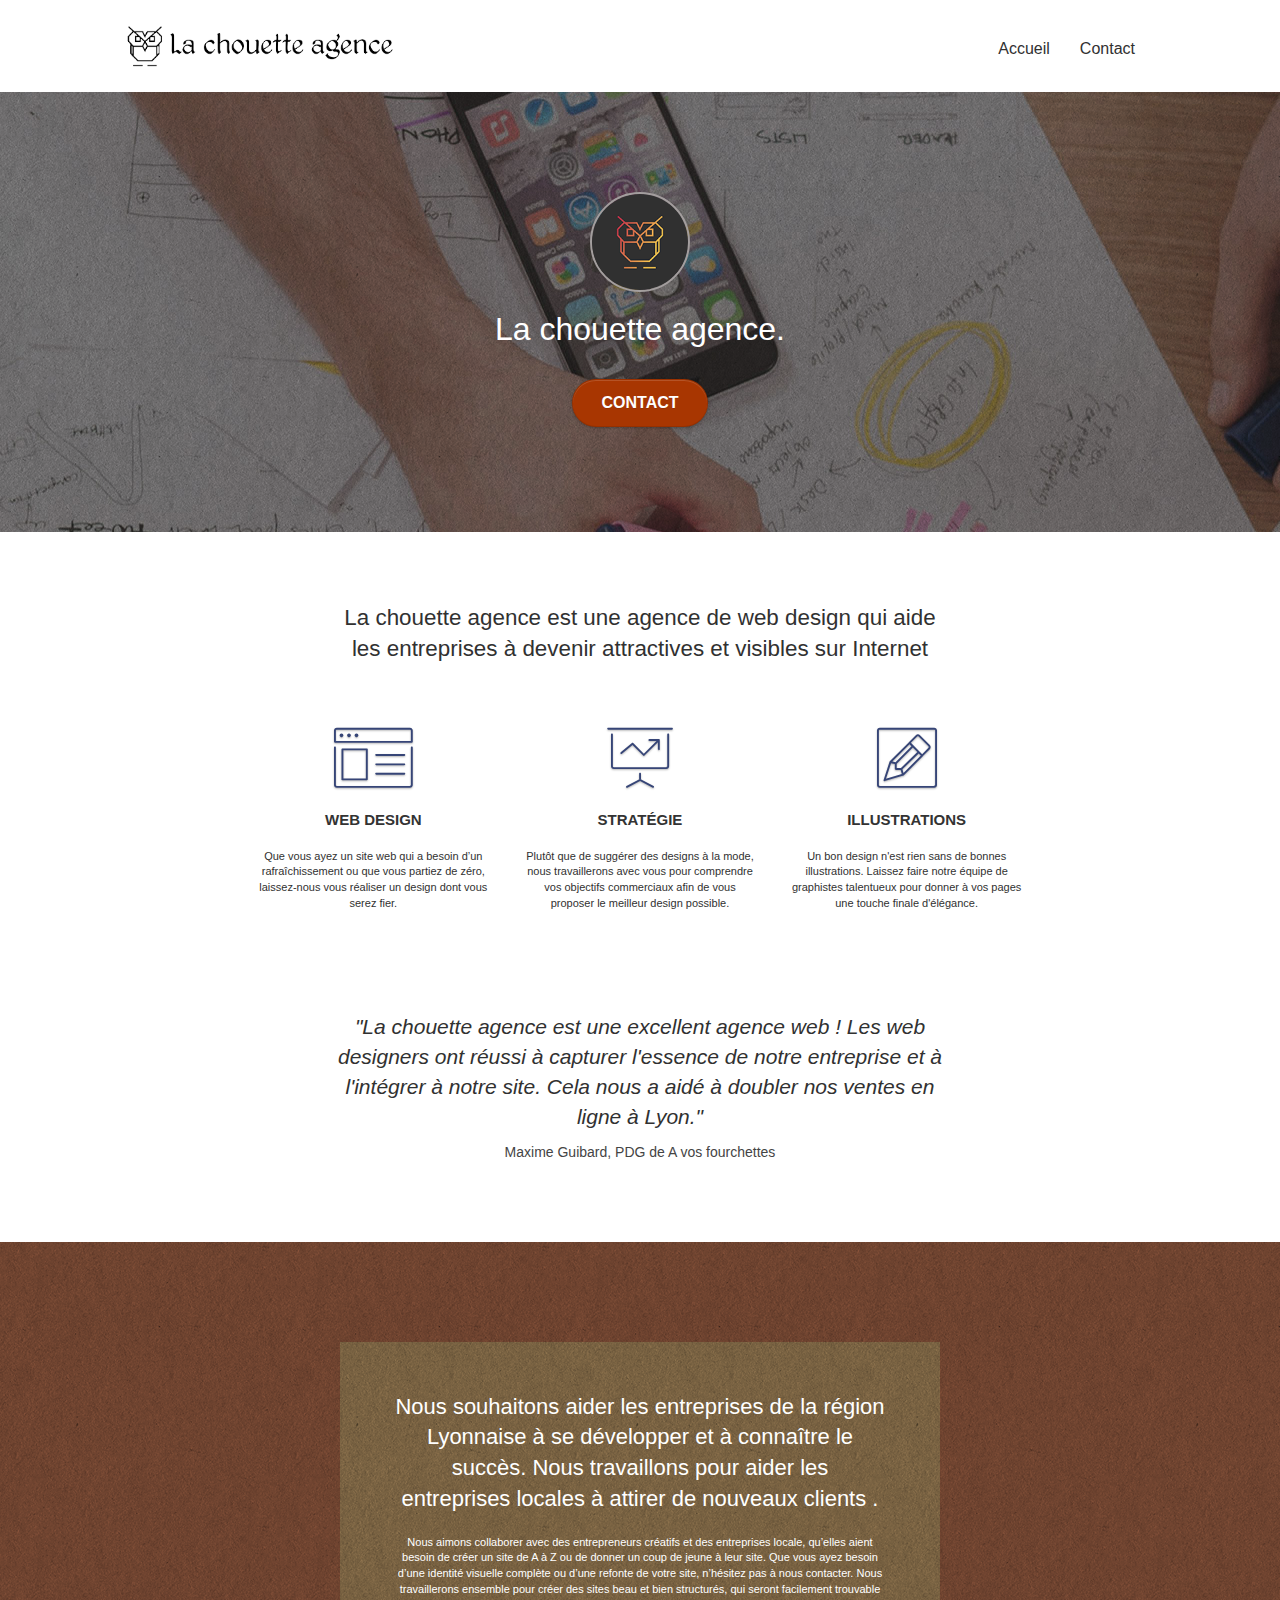
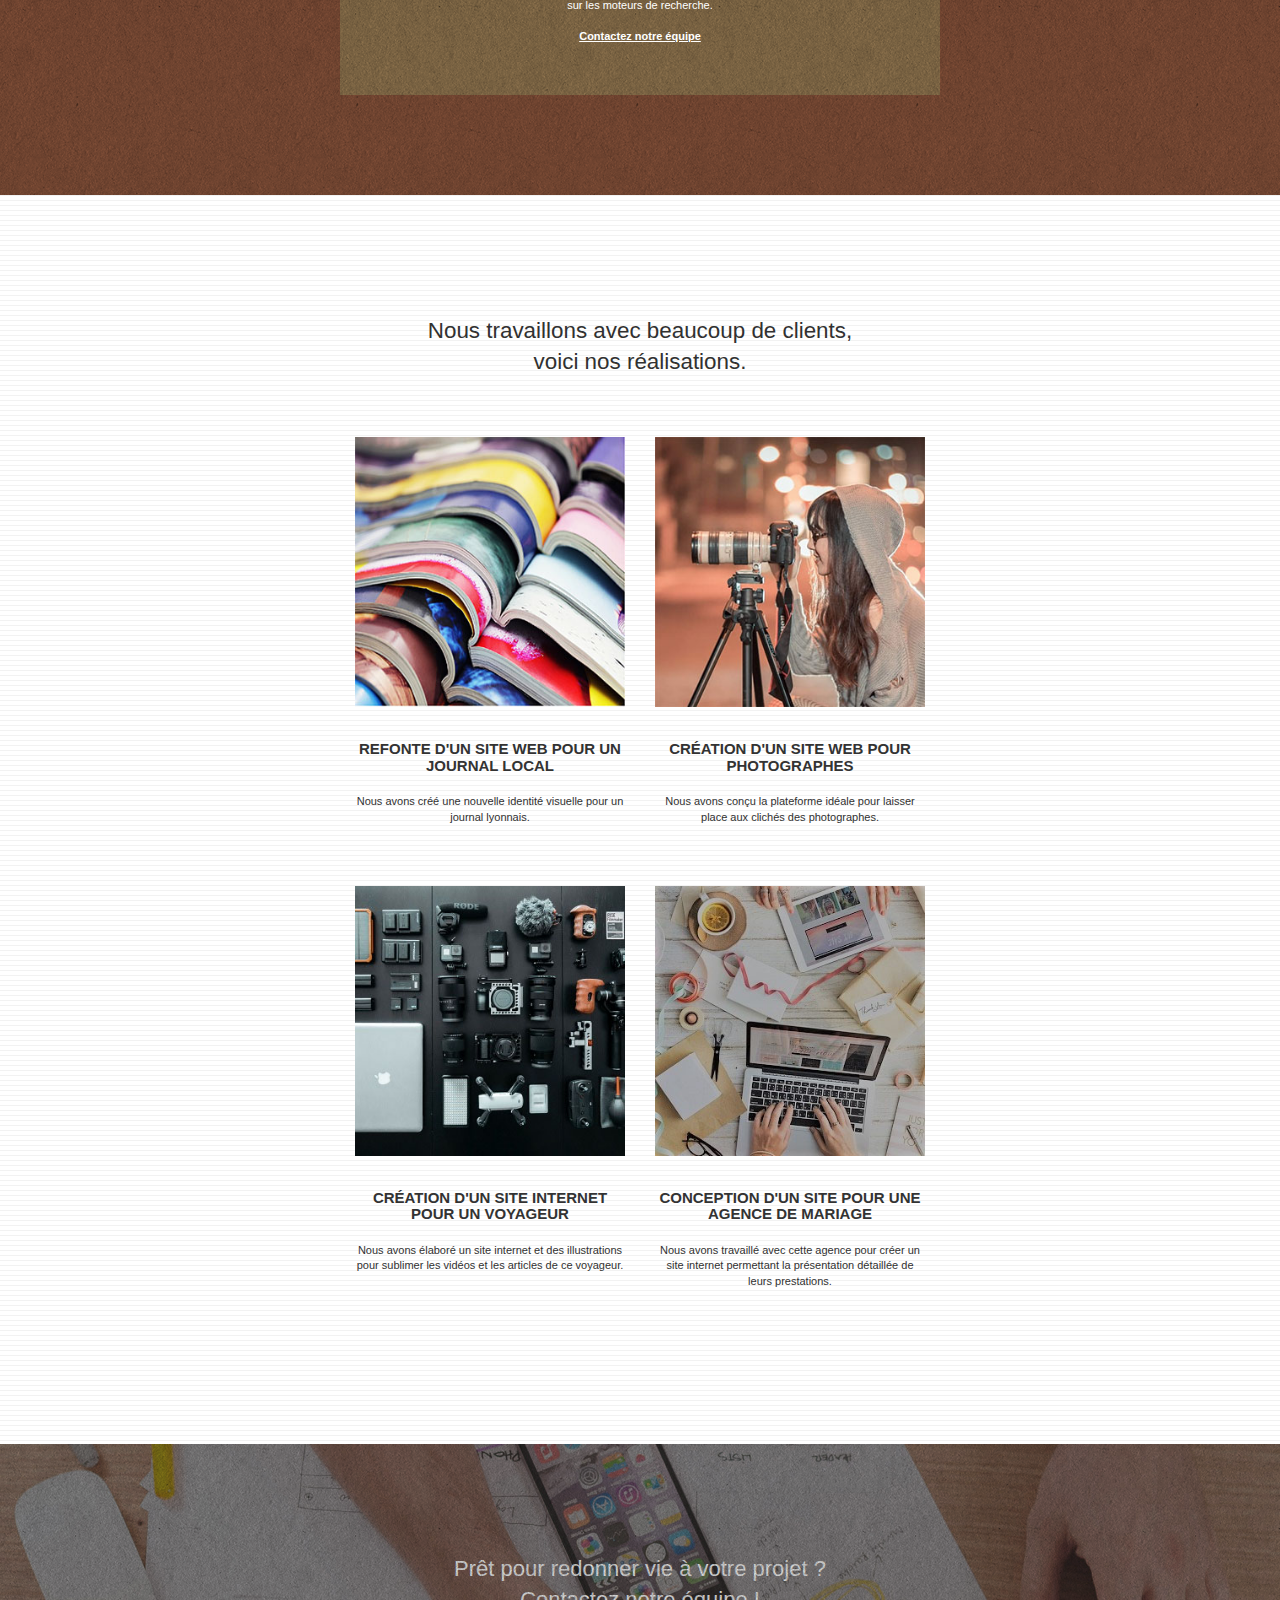
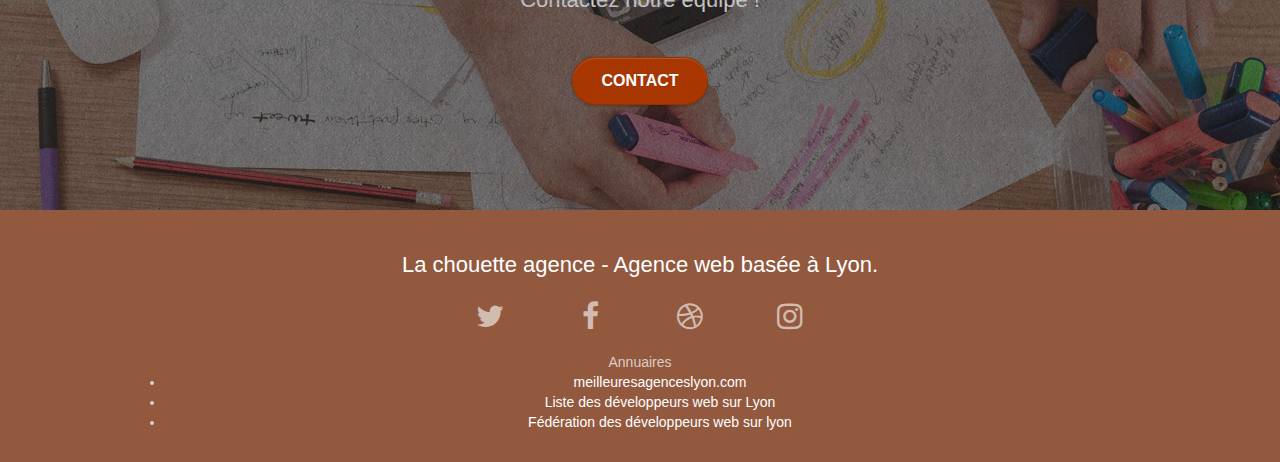
==== commit 0cd716bb: "Modif visio" ====
--- a/index.html
+++ b/index.html
@@ -15,11 +15,11 @@
     <link rel="stylesheet" type="text/css" href="./css/et-line.css">
 
 
-    <script async src="./js/jquery-2.1.0.min.js"></script>
-    <script async src="./js/bootstrap.min.js"></script>
-    <script async src="./js/blocs.min.js"></script>
-    <script async src="./js/jquery.touchSwipe.min.js" defer></script>
-    <script async src="./js/gmaps.min.js"></script>
+    <script src="./js/jquery-2.1.0.min.js" defer></script>
+    <script src="./js/bootstrap.min.js" defer></script>
+    <script src="./js/blocs.min.js" defer></script>
+    <script src="./js/jquery.touchSwipe.min.js" defer></script>
+    <script src="./js/gmaps.min.js" defer></script>
 
     <title>La chouette agence</title>
 
@@ -45,13 +45,13 @@
                      <span class="icon-bar"></span>
 				    </button>
                 </div>
-                <div class="collapse navbar-collapse navbar-1 special-dropdown-nav" id="navbar-1">
+                <div class="collapse navbar-collapse special-dropdown-nav" id="navbar-1">
                     <ul class="site-navigation nav navbar-nav">
                         <li class="nav-item active">
-                            <a class="nav-link" href="index.html" title="Accueil">Accueil</a>
+                            <a class="nav-link" href="index.html">Accueil</a>
                         </li>
                         <li class="nav-item">
-                            <a class="nav-link" href="contact.html" title="Contact">Contact</a>
+                            <a class="nav-link" href="contact.html">Contact</a>
                         </li>
                     </ul>
                 </div>
@@ -83,9 +83,9 @@
         <div class="container bloc-md">
             <div class="row">
                 <div class="col-sm-12 text-center">
-                    <p class="section_2_text_1">
+                    <h2 class="section_2_text_1">
                         La chouette agence est une agence de web design qui aide les entreprises à devenir attractives et visibles sur Internet
-                    </p>
+                    </h2>
                 </div>
             </div>
             <div class="row voffset-lg med-width-whitespace">
@@ -160,12 +160,12 @@
         <div class="container bloc-lg">
             <div class="row">
                 <div class="col-sm-12 text-center">
-                    <p class="title_portfolio">Nous travaillons avec beaucoup de clients,<br> voici nos réalisations.</p>
+                    <h2 class="title_portfolio">Nous travaillons avec beaucoup de clients,<br> voici nos réalisations.</h2>
                 </div>
             </div>
             <div class="row tight-width-whitespace portfolio-row">
                 <div class="col-sm-6">
-                    <a href="index.html" title="Refonte d'un site web" data-lightbox="img/1-optimized.jpg" data-gallery-id="gallery-1" data-caption="Refonte d'un site web pour un journal local" data-frame="snapshot-lb"><img src="img/1-optimized.jpg" class="img-responsive portfolio-thumb" alt="Refonte d'un site web" /></a>
+                    <a href="#" title="Refonte d'un site web" data-lightbox="img/book-optimized.jpg" data-gallery-id="gallery-1" data-caption="Refonte d'un site web pour un journal local" data-frame="snapshot-lb"><img src="img/book-optimized.jpg" class="img-responsive portfolio-thumb" alt="Refonte d'un site web" /></a>
                     <h3 class="mg-md text-center">
                         Refonte d'un site web pour un journal local
                     </h3>
@@ -174,7 +174,7 @@
                     </p>
                 </div>
                 <div class="col-sm-6">
-                    <a href="index.html" title="Création d'un site web pour photographes" data-lightbox="img/2-optimized.jpg" data-gallery-id="gallery-1" data-caption="Création d'un site web pour photographes" data-frame="snapshot-lb"><img src="img/2-optimized.jpg" class="img-responsive portfolio-thumb" alt="Création d'un site web pour photographes" /></a>
+                    <a href="#" title="Création d'un site web pour photographes" data-lightbox="img/photograph-optimized.jpg" data-gallery-id="gallery-1" data-caption="Création d'un site web pour photographes" data-frame="snapshot-lb"><img src="img/photograph-optimized.jpg" class="img-responsive portfolio-thumb" alt="Création d'un site web pour photographes" /></a>
                     <h3 class="mg-md text-center">
                         Création d'un site web pour photographes
                     </h3>
@@ -185,7 +185,7 @@
             </div>
             <div class="row tight-width-whitespace portfolio-row">
                 <div class="col-sm-6">
-                    <a href="index.html" title="Création d'un site web pour voyageurs" data-lightbox="img/3-optimized.jpg" data-gallery-id="gallery-1" data-caption="Création d'un site internet pour un voyageur" data-frame="snapshot-lb"><img src="img/3-optimized.jpg" class="img-responsive portfolio-thumb" alt="Création d'un site web pour voyageur" /></a>
+                    <a href="#" title="Création d'un site web pour voyageurs" data-lightbox="img/devices-optimized.jpg" data-gallery-id="gallery-1" data-caption="Création d'un site internet pour un voyageur" data-frame="snapshot-lb"><img src="img/devices-optimized.jpg" class="img-responsive portfolio-thumb" alt="Création d'un site web pour voyageur" /></a>
                     <h3 class="mg-md text-center">
                         Création d'un site internet pour un voyageur
                     </h3>
@@ -194,7 +194,7 @@
                     </p>
                 </div>
                 <div class="col-sm-6">
-                    <a href="index.html" title="Conception d'un site pour une agence de mariage" data-lightbox="img/4-optimized.jpg" data-gallery-id="gallery-1" data-caption="Conception d'un site pour une agence de mariage" data-frame="snapshot-lb"><img src="img/4-optimized.jpg" class="img-responsive portfolio-thumb" alt="Création d'un site web pour agence de mariage" /></a>
+                    <a href="#" title="Conception d'un site pour une agence de mariage" data-lightbox="img/desktop-optimized.jpg" data-gallery-id="gallery-1" data-caption="Conception d'un site pour une agence de mariage" data-frame="snapshot-lb"><img src="img/desktop-optimized.jpg" class="img-responsive portfolio-thumb" alt="Création d'un site web pour agence de mariage" /></a>
                     <h3 class="mg-md text-center">
                         Conception d'un site pour une agence de mariage
                     </h3>
@@ -227,9 +227,9 @@
         <div class="container bloc-sm">
             <div class="row">
                 <div class="col-sm-12">
-                    <p class="text-center white">
+                    <h2 class="text-center white">
                         La chouette agence - Agence web basée à Lyon.<br>
-                    </p>
+                    </h2>
                     <div class="row row-no-gutters social social_logo">
                         <div class="col-sm-3">
                             <div class="text-center">
@@ -253,41 +253,13 @@
                         </div>
                     </div>
                     <div class="row">
-                        <div class="col-sm-4">
-                            Partenaires
+                        <div class="text-center">
+                            Annuaires
                             <ul>
-                                <li><a href="voiture.com" class="white" title="voiture.com">voiture.com</a></li>
-                                <li><a href="pizza.com" class="white" title="pizza.com">pizza.com</a></li>
-                                <li><a href="matoiture.com" class="white" title="matoiture.com">matoiture.com</a></li>
-                                <li><a href="immobilierseo.com" class="white" title="immobilierseo.com">immobilierseo.com</a></li>
-                            </ul>
-                        </div>
-                        <div class="col-sm-4">
-                            Annuaires liste 1
-                            <ul>
-                                <li><a href="annuaireagence.com" class="white" title="annuaireagence.com">annuaireagence.com</a></li>
-                                <li><a href="annuaireseo.com" class="white" title="annuaireseo.com">annuaireseo.com</a></li>
-                                <li><a href="annuairemarketing.com" class="white" title="annuairemarketing.com">annuairemarketing.com</a></li>
-                                <li><a href="123seoture.com" class="white" title="123seoture.com">123seo.com</a></li>
-                                <li><a href="123site.com" class="white" title="123site.com">123site.com</a></li>
-                                <li><a href="annuairewordpress.com" class="white" title="annuairewordpress.com">annuairewordpress.com</a></li>
-                                <li><a href="listeagence.com" class="white" title="listeagence.com">listeagence.com</a></li>
-                                <li><a href="meilleuresagencesparis.com" class="white" title="meilleuresagencesparis.com">meilleuresagencesparis.com</a></li>
-                                <li><a href="listeseo.com" class="white" title="listeseo.com">listeseo.com</a></li>
-                            </ul>
-                        </div>
-                        <div class="col-sm-4">
-                            Annuaires liste 2
-                            <ul>
-                                <li><a href="betterseo.com" class="white" title="betterseo.com">betterseo.com</a></li>
-                                <li><a href="ameliorerseo.com" class="white" title="ameliorerseo.com">ameliorerseo.com</a></li>
-                                <li><a href="seojuicelien.com" class="white" title="seojuicelien.com">seojuicelien.com</a></li>
-                                <li><a href="meilleursliens.com" class="white" title="meilleursliens.com">meilleursliens.com</a></li>
-                                <li><a href="liensagogo.com" class="white" title="lienagogo.com">liensagogo.com</a></li>
-                                <li><a href="backlink.com" class="white" title="backlink.com">backlink.com</a></li>
-                                <li><a href="linkjuiceannuaire.com" class="white" title="linkjuiceannuaire.com">linkjuiceannuaire.com</a></li>
-                                <li><a href="remontersurgoogle.com" class="white" title="remontersurgoogle.com">remontersurgoogle.com</a></li>
-                                <li><a href="vraiseofiable.com" class="white" title="vraiseofiable.com">vraiseofiable.com</a></li>
+
+                                <li><a href="meilleuresagenceslyon.com" class="white" title="meilleuresagenceslyon.com">meilleuresagenceslyon.com</a></li>
+                                <li><a href="listeweblyon.com" class="white" title="listeweblyon.com">Liste des développeurs web sur Lyon</a></li>
+                                <li><a href="web_lyon.com" class="white" title="web_lyon.com">Fédération des développeurs web sur lyon</a></li>
                             </ul>
                         </div>
                     </div>
--- a/style.css
+++ b/style.css
@@ -852,13 +852,13 @@
     }
 }
 
-@media only screen and (min-device-width: 768px) and (max-device-width: 1024px) and (orientation: landscape) {
+@media only screen and (min-width: 768px) and (max-width: 1024px) and (orientation: landscape) {
     .b-parallax {
         background-attachment: scroll;
     }
 }
 
-@media only screen and (min-device-width: 1024px) and (max-device-width: 1366px) and (-webkit-min-device-pixel-ratio: 1.5) {
+@media only screen and (min-width: 1024px) and (max-width: 1366px) and (-webkit-min-pixel-ratio: 1.5) {
     .b-parallax {
         background-attachment: scroll;
     }
@@ -877,8 +877,8 @@
         position: relative;
     }
     .bloc {
-        padding-left: constant(safe-area-inset-left);
-        padding-right: constant(safe-area-inset-right);
+        padding-left: auto;
+        padding-right: auto;
     }
     .bloc-group,
     .bloc-group .bloc {
@@ -888,8 +888,8 @@
     .bloc-fill-screen .fill-bloc-top-edge,
     .bloc-fill-screen .fill-bloc-bottom-edge {
         padding: 0 20px;
-        padding-left: constant(safe-area-inset-left);
-        padding-right: constant(safe-area-inset-right);
+        padding-left: auto;
+        padding-right: auto;
     }
 }
 
@@ -1062,6 +1062,10 @@
     height: 50px;
 }
 
+.nav-link:hover {
+    color: #b15000 !important;
+}
+
 .logo {
     width: 100px;
     height: 100%;
@@ -1106,4 +1110,8 @@
 
 .footer__link--hidden {
     display: none;
+}
+
+.h2_modified {
+    font-size: 1.3em;
 }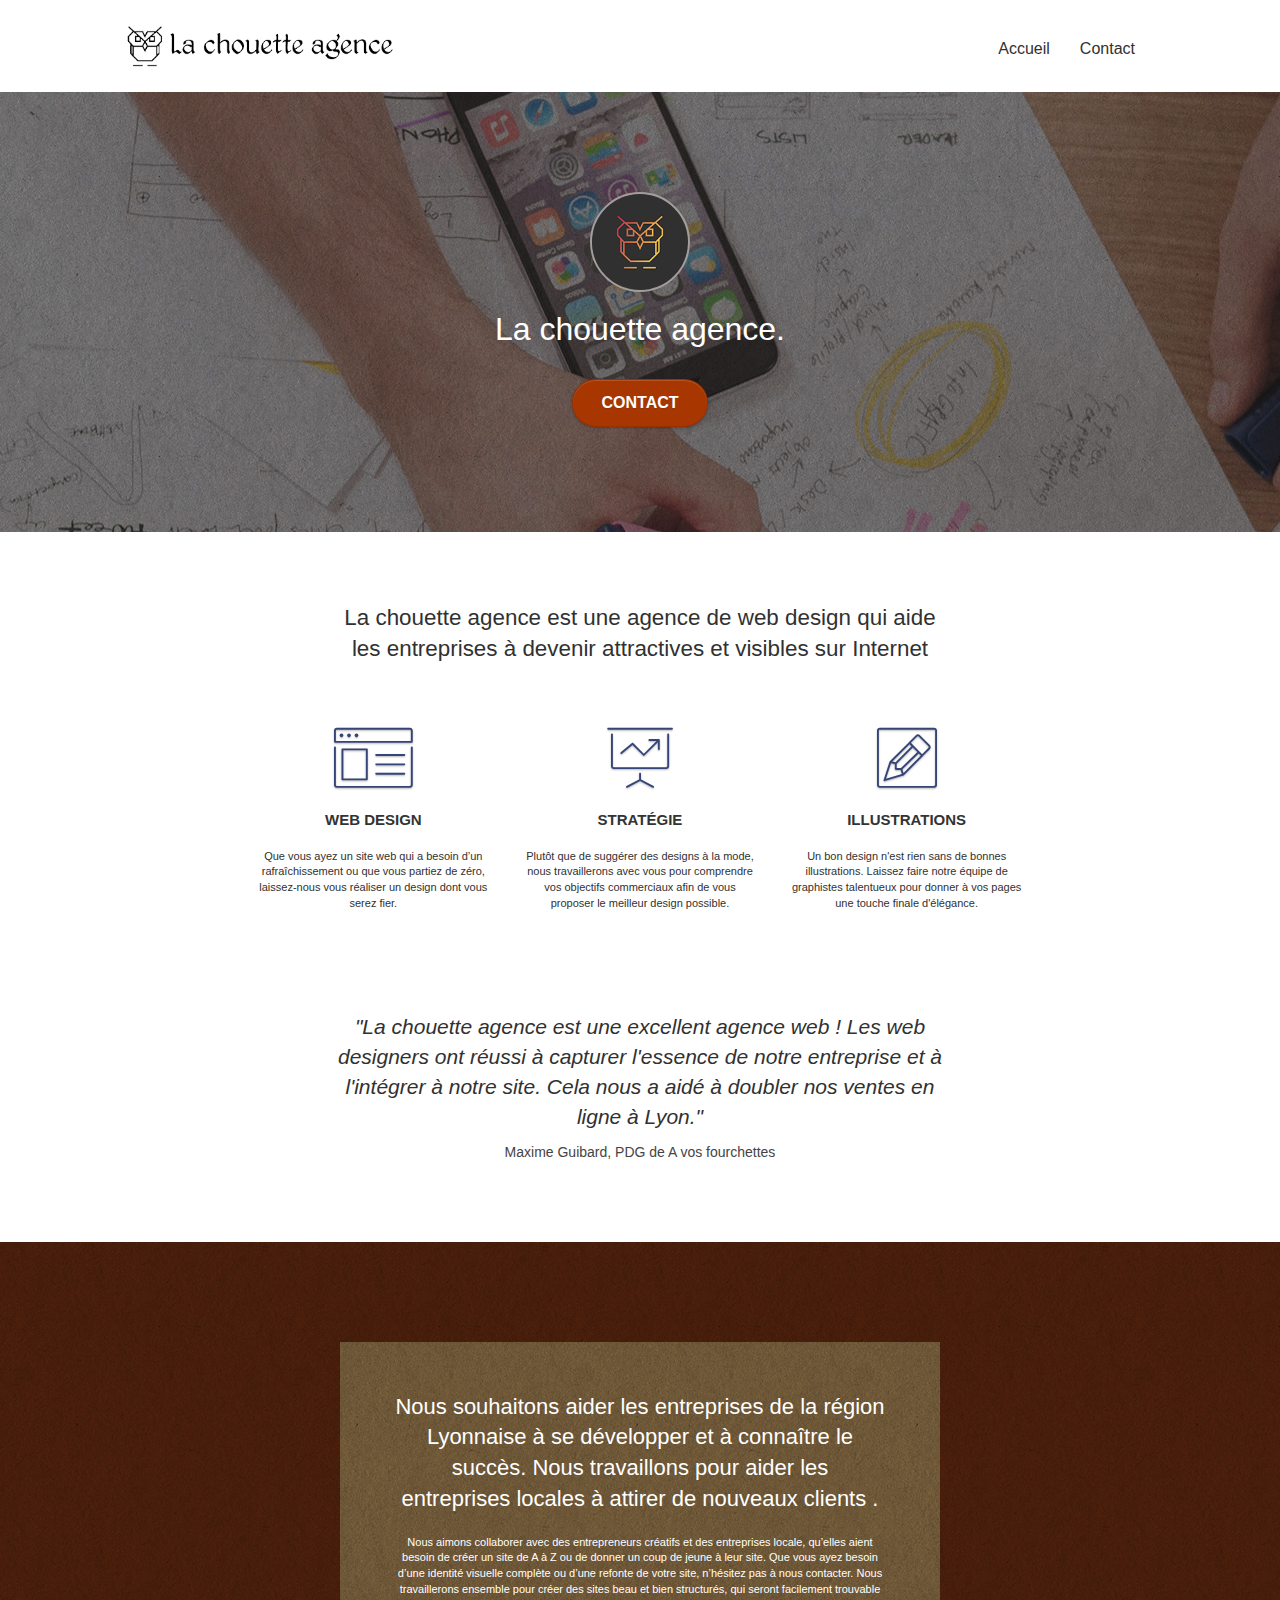
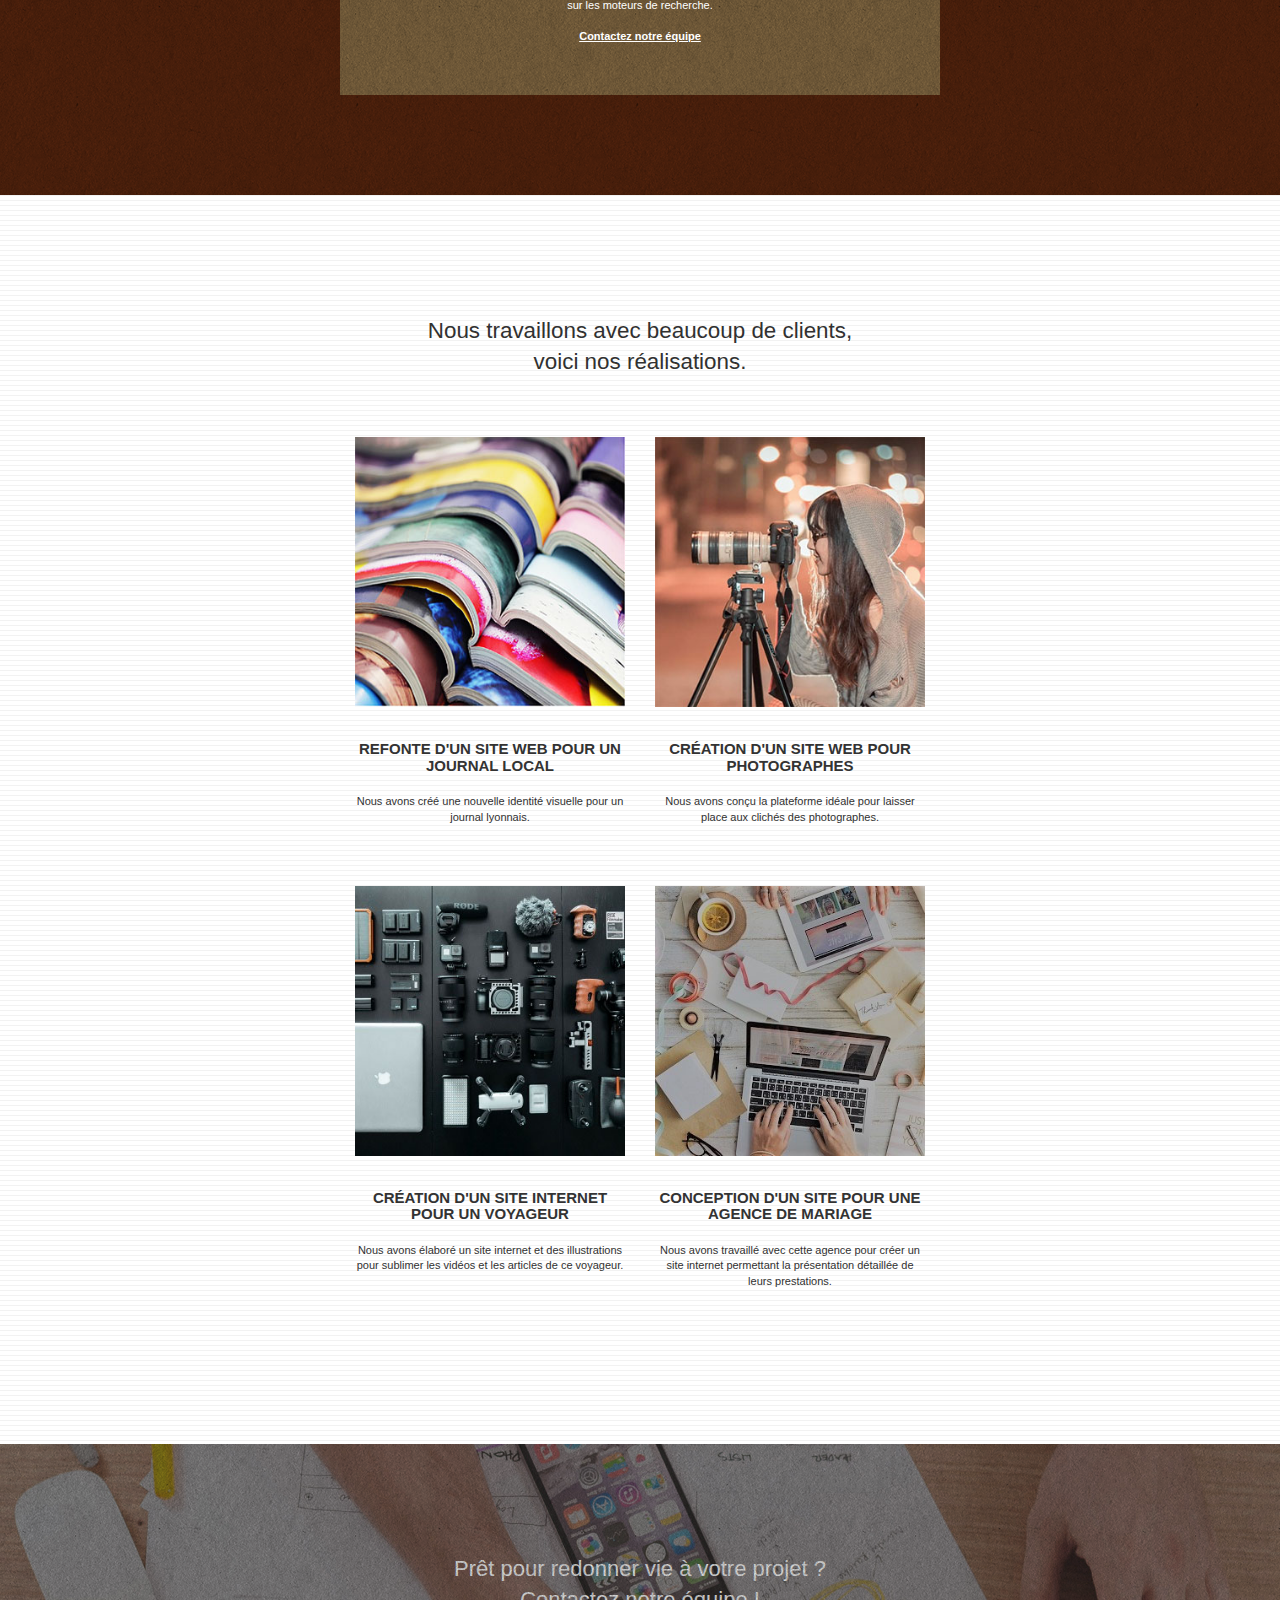
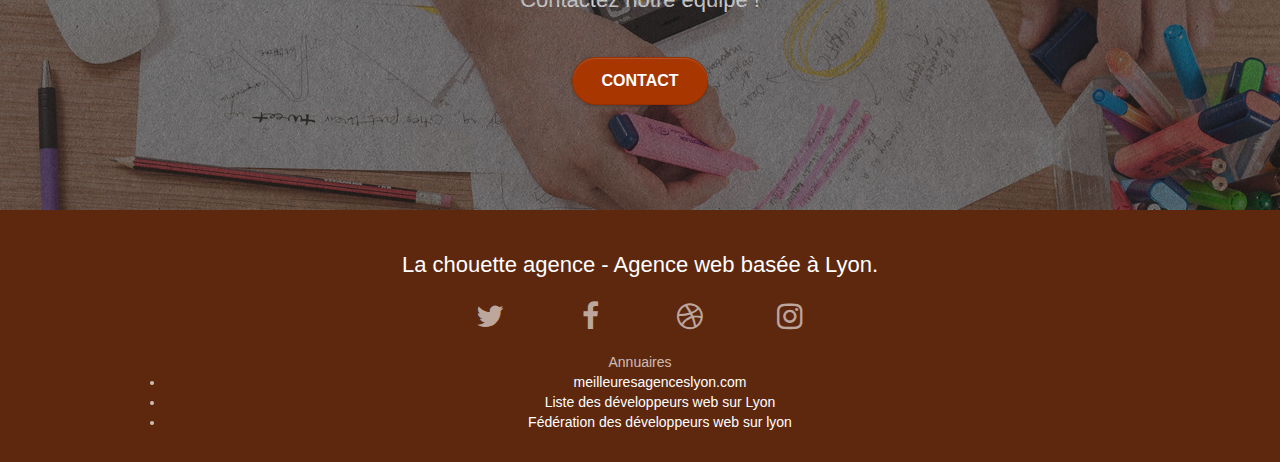
==== commit 6007e24b: "accessibility" ====
--- a/index.html
+++ b/index.html
@@ -46,11 +46,11 @@
 				    </button>
                 </div>
                 <div class="collapse navbar-collapse special-dropdown-nav" id="navbar-1">
-                    <ul class="site-navigation nav navbar-nav">
-                        <li class="nav-item active">
+                    <ul class="site-navigation nav navbar-nav" role="menubar">
+                        <li class="nav-item active" role="menuitem">
                             <a class="nav-link" href="index.html">Accueil</a>
                         </li>
-                        <li class="nav-item">
+                        <li class="nav-item" role="menuitem">
                             <a class="nav-link" href="contact.html">Contact</a>
                         </li>
                     </ul>
--- a/style.css
+++ b/style.css
@@ -775,7 +775,7 @@
 }
 
 .bgc-atomic-tangerine {
-    background-color: rgb(146, 89, 63);
+    background-color: rgb(94, 40, 15);
 }
 
 .tc-white {
@@ -876,10 +876,7 @@
         overflow-x: hidden;
         position: relative;
     }
-    .bloc {
-        padding-left: auto;
-        padding-right: auto;
-    }
+    .bloc {}
     .bloc-group,
     .bloc-group .bloc {
         display: block;
@@ -888,8 +885,6 @@
     .bloc-fill-screen .fill-bloc-top-edge,
     .bloc-fill-screen .fill-bloc-bottom-edge {
         padding: 0 20px;
-        padding-left: auto;
-        padding-right: auto;
     }
 }
 
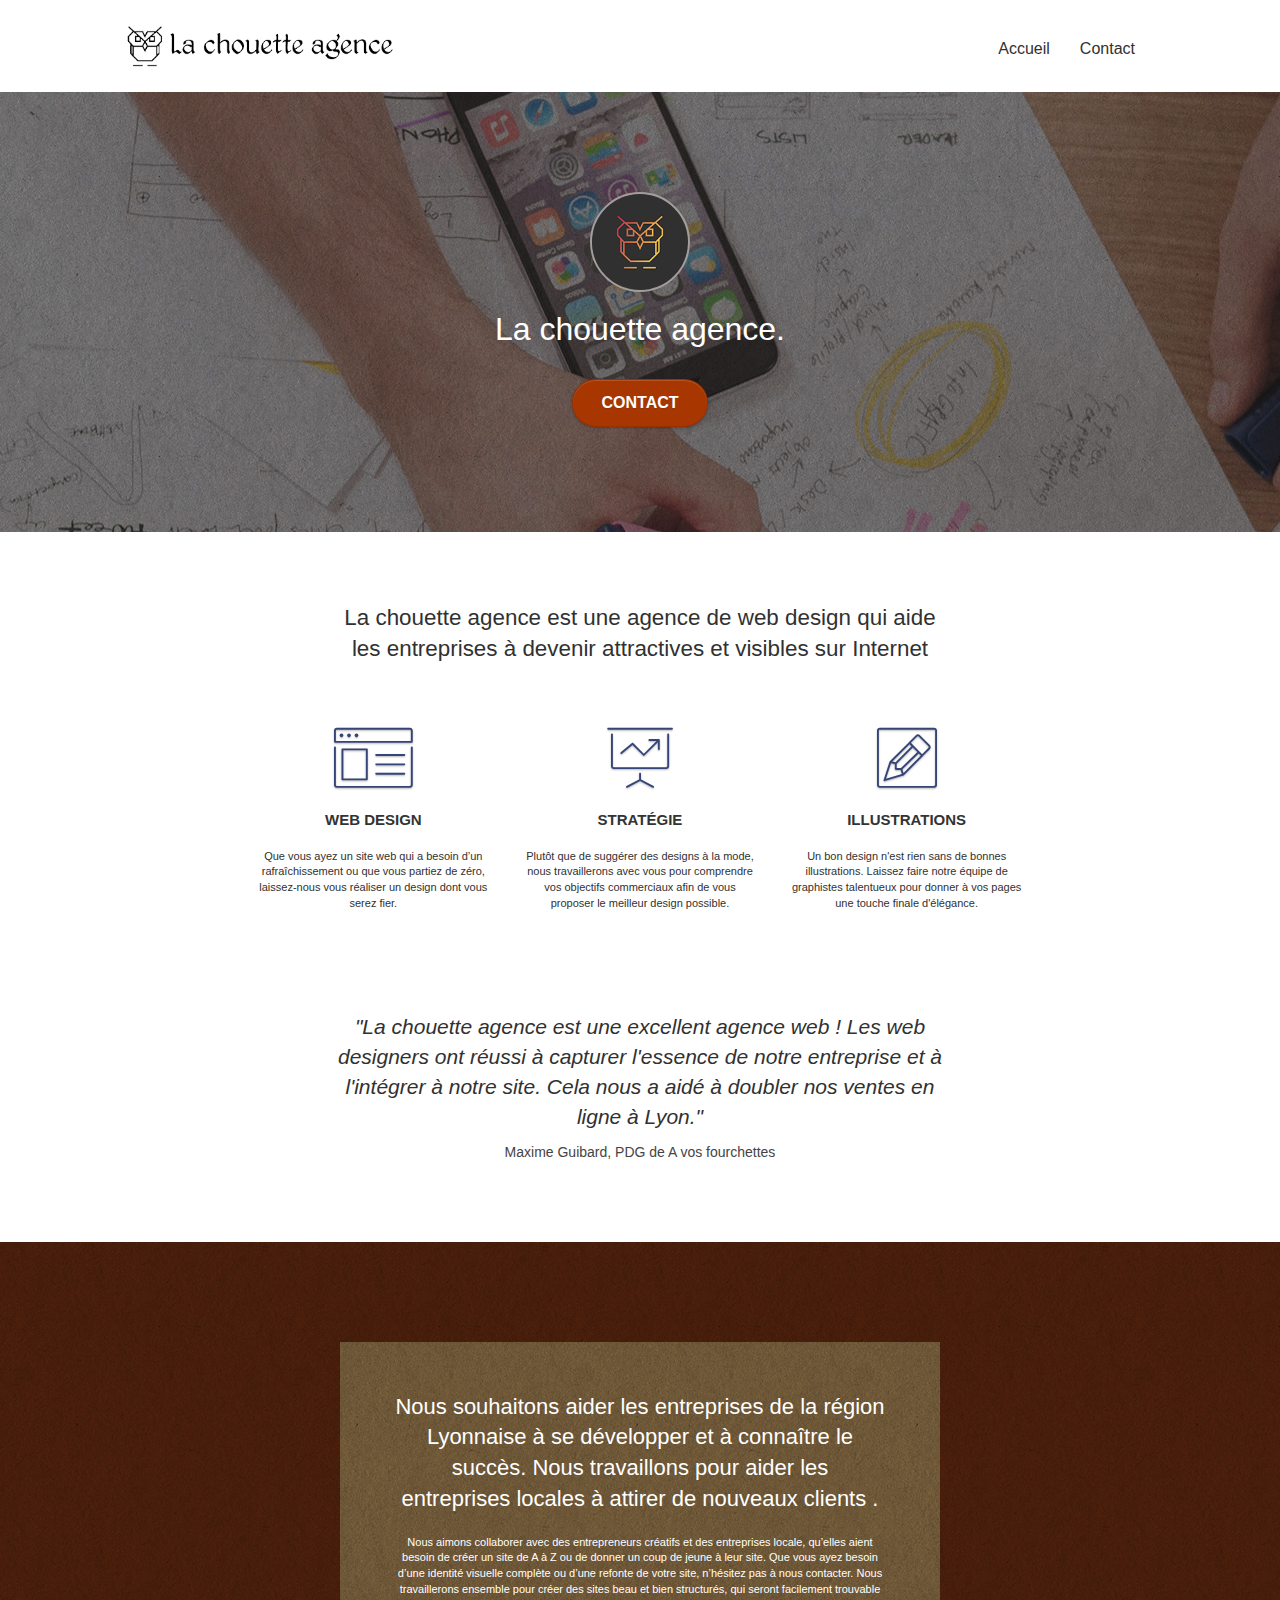
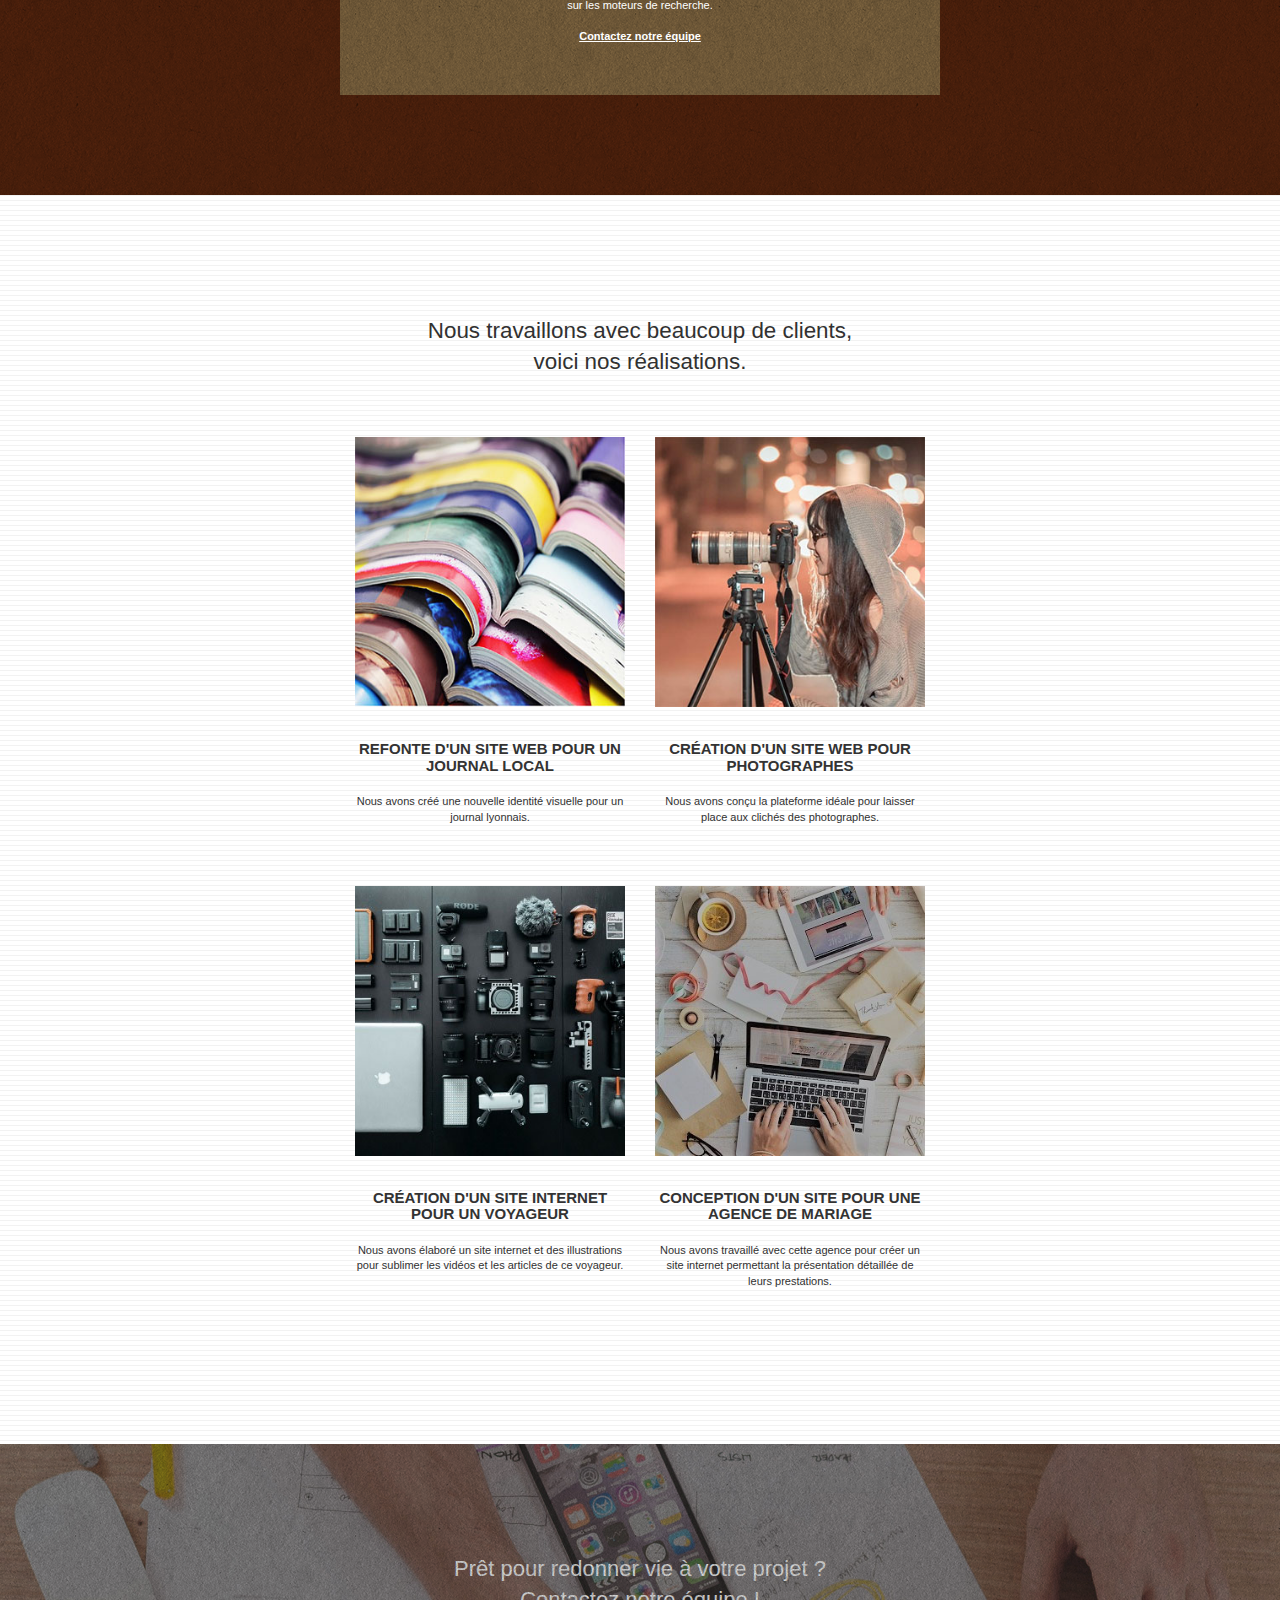
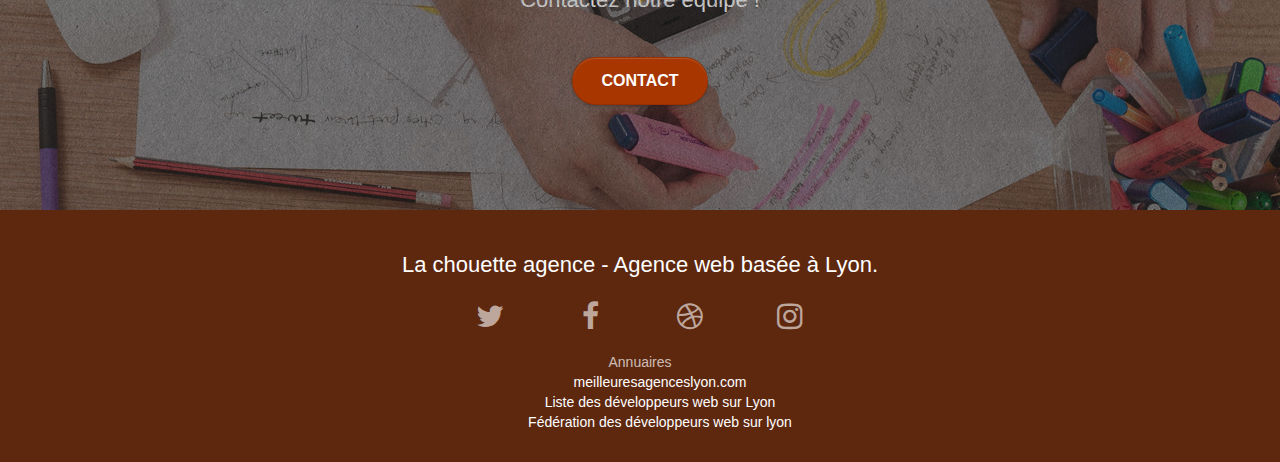
==== commit 65f53570: "list-type-type" ====
--- a/index.html
+++ b/index.html
@@ -257,9 +257,9 @@
                             Annuaires
                             <ul>
 
-                                <li><a href="meilleuresagenceslyon.com" class="white" title="meilleuresagenceslyon.com">meilleuresagenceslyon.com</a></li>
-                                <li><a href="listeweblyon.com" class="white" title="listeweblyon.com">Liste des développeurs web sur Lyon</a></li>
-                                <li><a href="web_lyon.com" class="white" title="web_lyon.com">Fédération des développeurs web sur lyon</a></li>
+                                <li class="no_type_type"><a href="meilleuresagenceslyon.com" class="white" title="meilleuresagenceslyon.com">meilleuresagenceslyon.com</a></li>
+                                <li class="no_type_type"><a href="listeweblyon.com" class="white" title="listeweblyon.com">Liste des développeurs web sur Lyon</a></li>
+                                <li class="no_type_type"><a href="web_lyon.com" class="white" title="web_lyon.com">Fédération des développeurs web sur lyon</a></li>
                             </ul>
                         </div>
                     </div>
--- a/style.css
+++ b/style.css
@@ -1109,4 +1109,8 @@
 
 .h2_modified {
     font-size: 1.3em;
+}
+
+.no_type_type {
+    list-style-type: none;
 }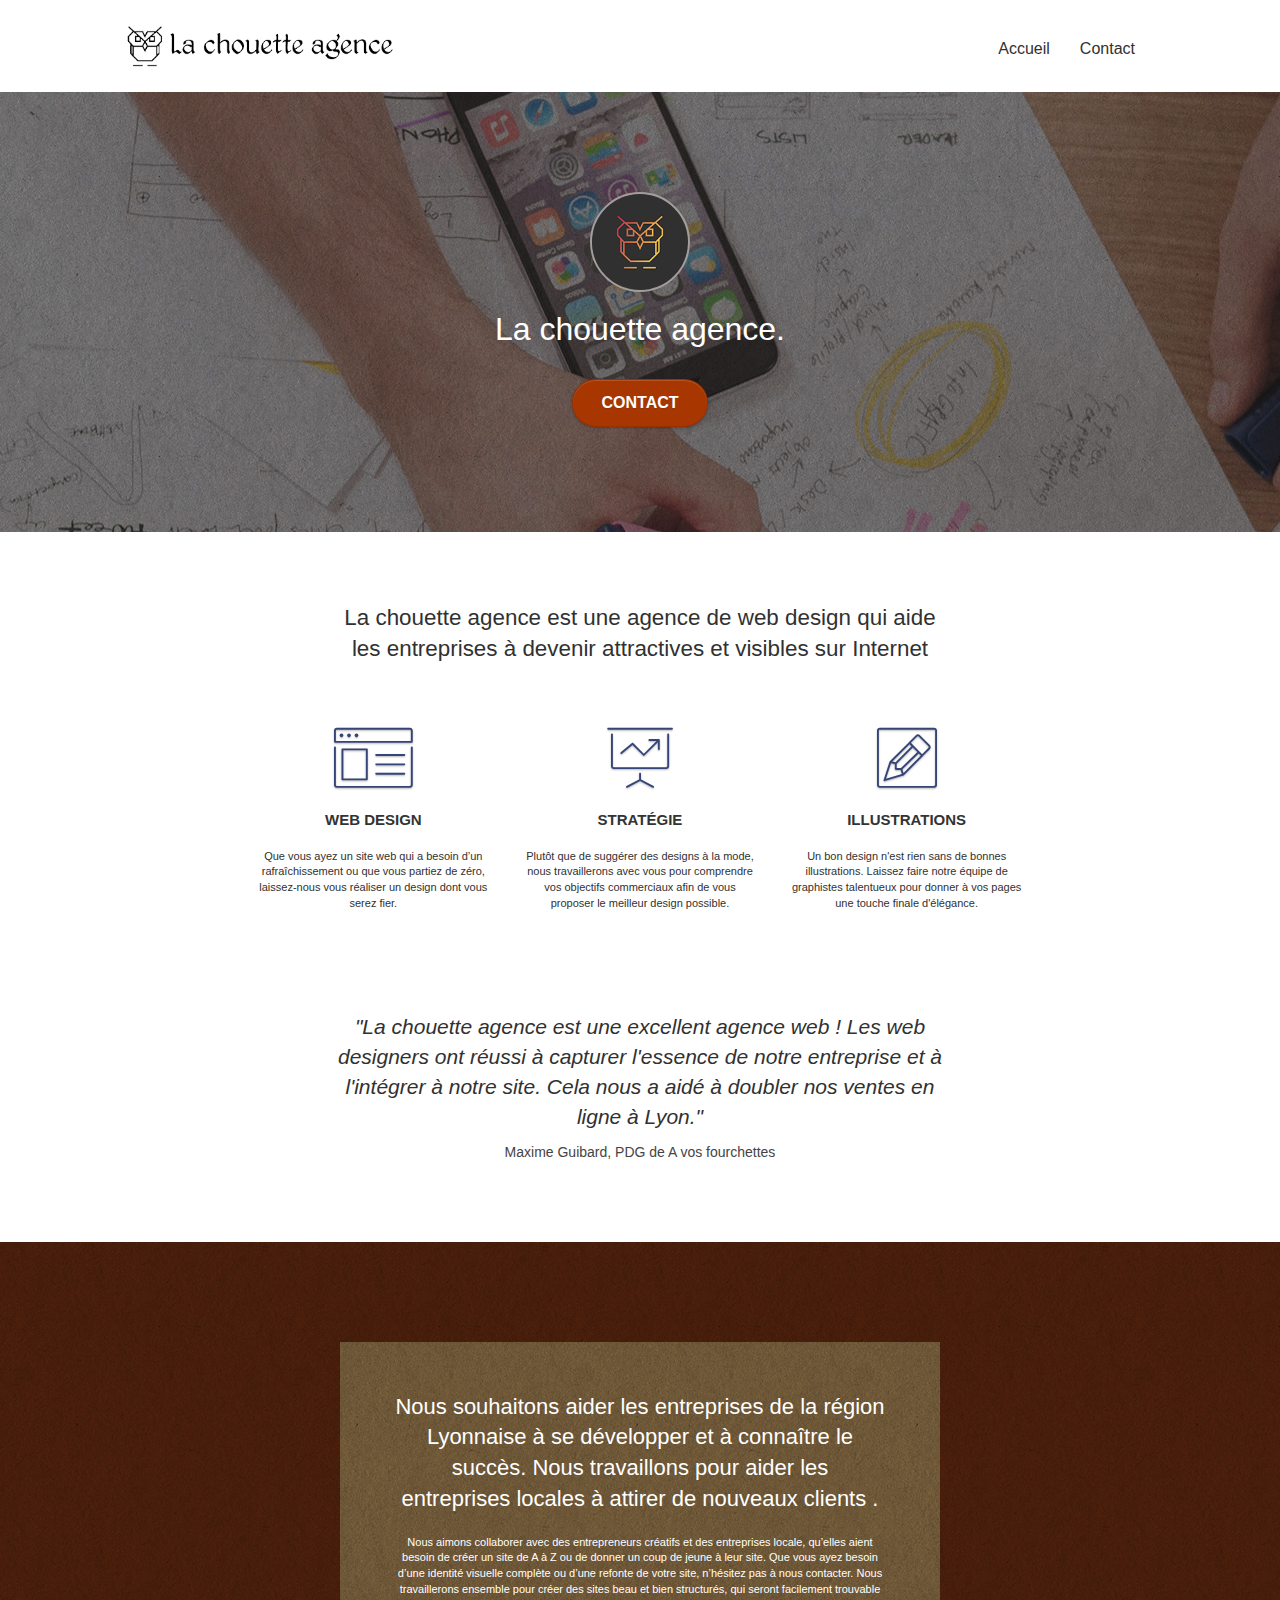
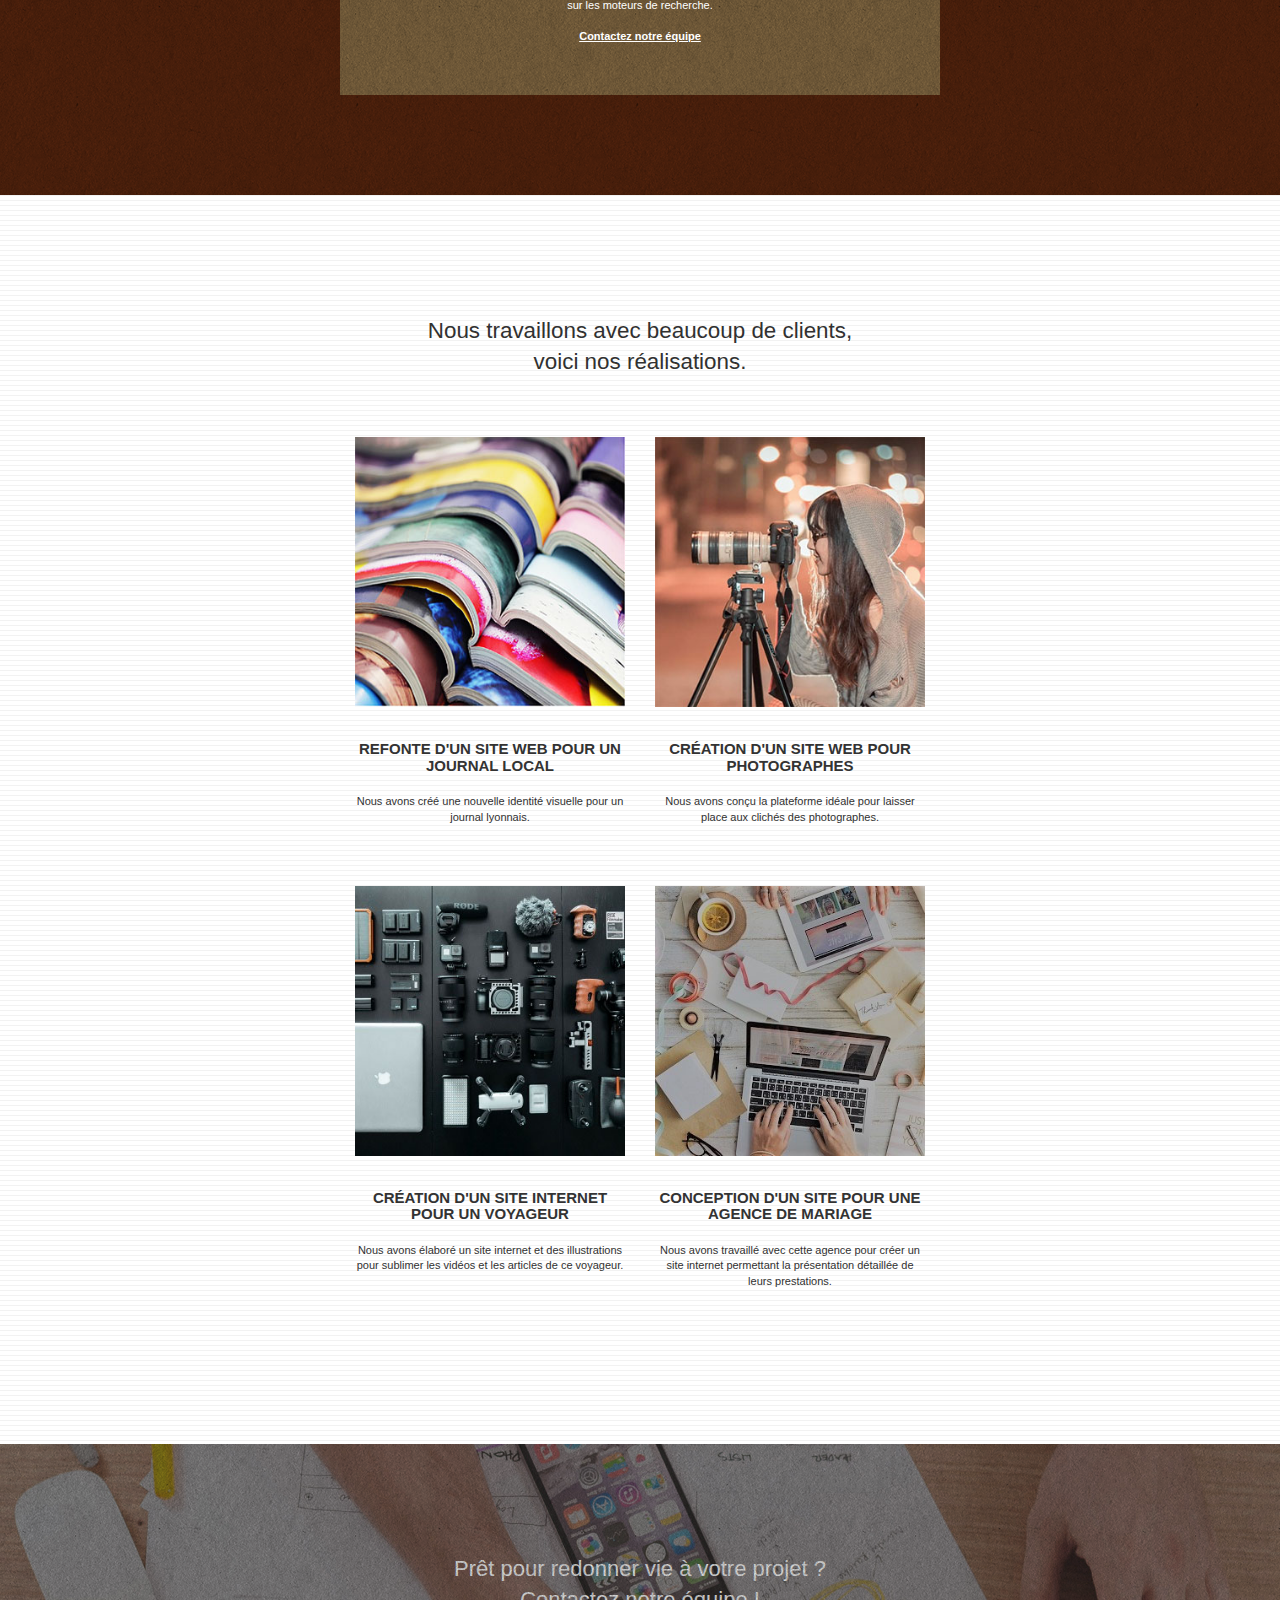
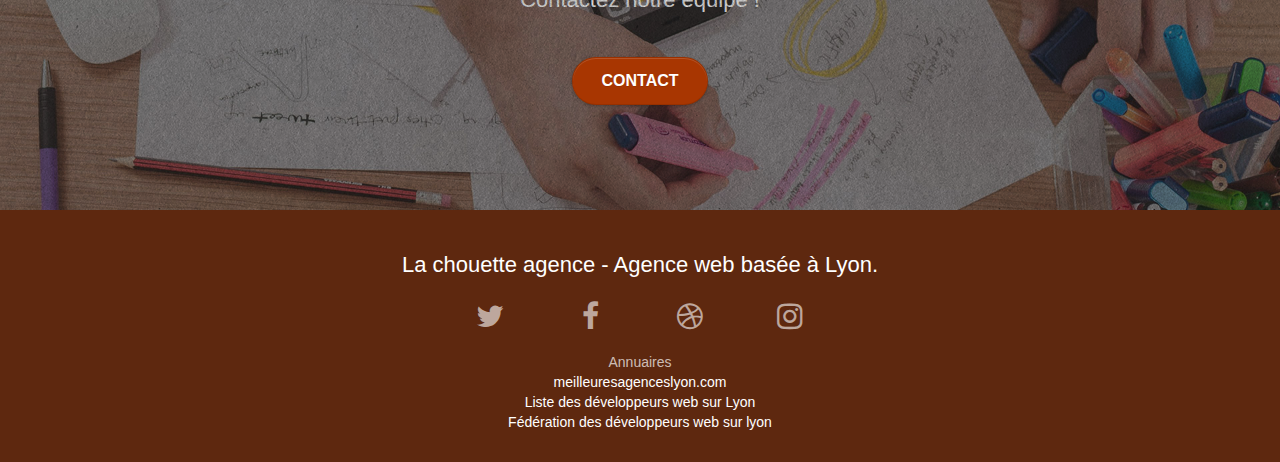
==== commit 09c56e6c: "paddign & grey" ====
--- a/index.html
+++ b/index.html
@@ -255,11 +255,11 @@
                     <div class="row">
                         <div class="text-center">
                             Annuaires
-                            <ul>
-
-                                <li class="no_type_type"><a href="meilleuresagenceslyon.com" class="white" title="meilleuresagenceslyon.com">meilleuresagenceslyon.com</a></li>
-                                <li class="no_type_type"><a href="listeweblyon.com" class="white" title="listeweblyon.com">Liste des développeurs web sur Lyon</a></li>
-                                <li class="no_type_type"><a href="web_lyon.com" class="white" title="web_lyon.com">Fédération des développeurs web sur lyon</a></li>
+                            <ul class="no_padding">
+
+                                <li class="annuaire"><a href="meilleuresagenceslyon.com" class="white hover_grey" title="meilleuresagenceslyon.com">meilleuresagenceslyon.com</a></li>
+                                <li class="annuaire"><a href="listeweblyon.com" class="white hover_grey" title="listeweblyon.com">Liste des développeurs web sur Lyon</a></li>
+                                <li class="annuaire"><a href="web_lyon.com" class="white hover_grey" title="web_lyon.com">Fédération des développeurs web sur lyon</a></li>
                             </ul>
                         </div>
                     </div>
--- a/style.css
+++ b/style.css
@@ -1111,6 +1111,14 @@
     font-size: 1.3em;
 }
 
-.no_type_type {
+.annuaire {
     list-style-type: none;
+}
+
+.hover_grey:hover {
+    color: rgb(189, 189, 189) !important;
+}
+
+.no_padding {
+    padding: 0;
 }